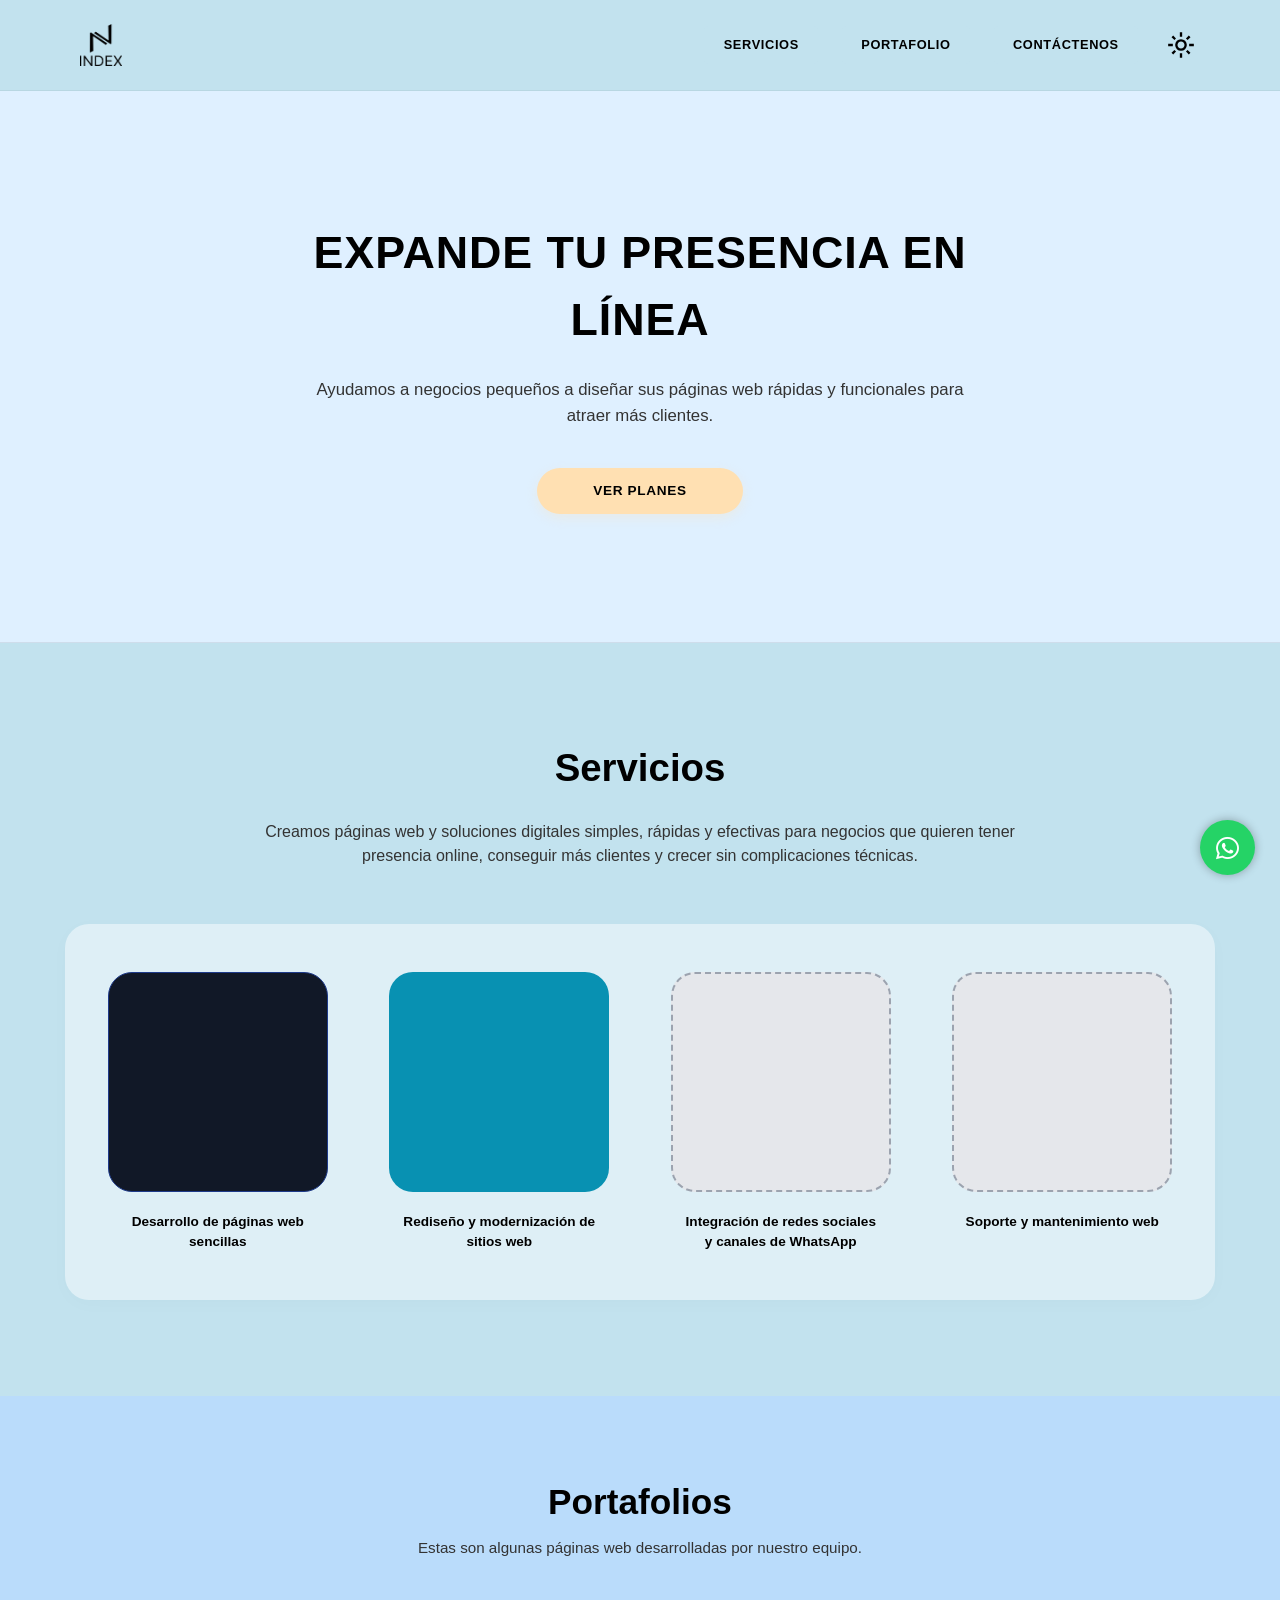
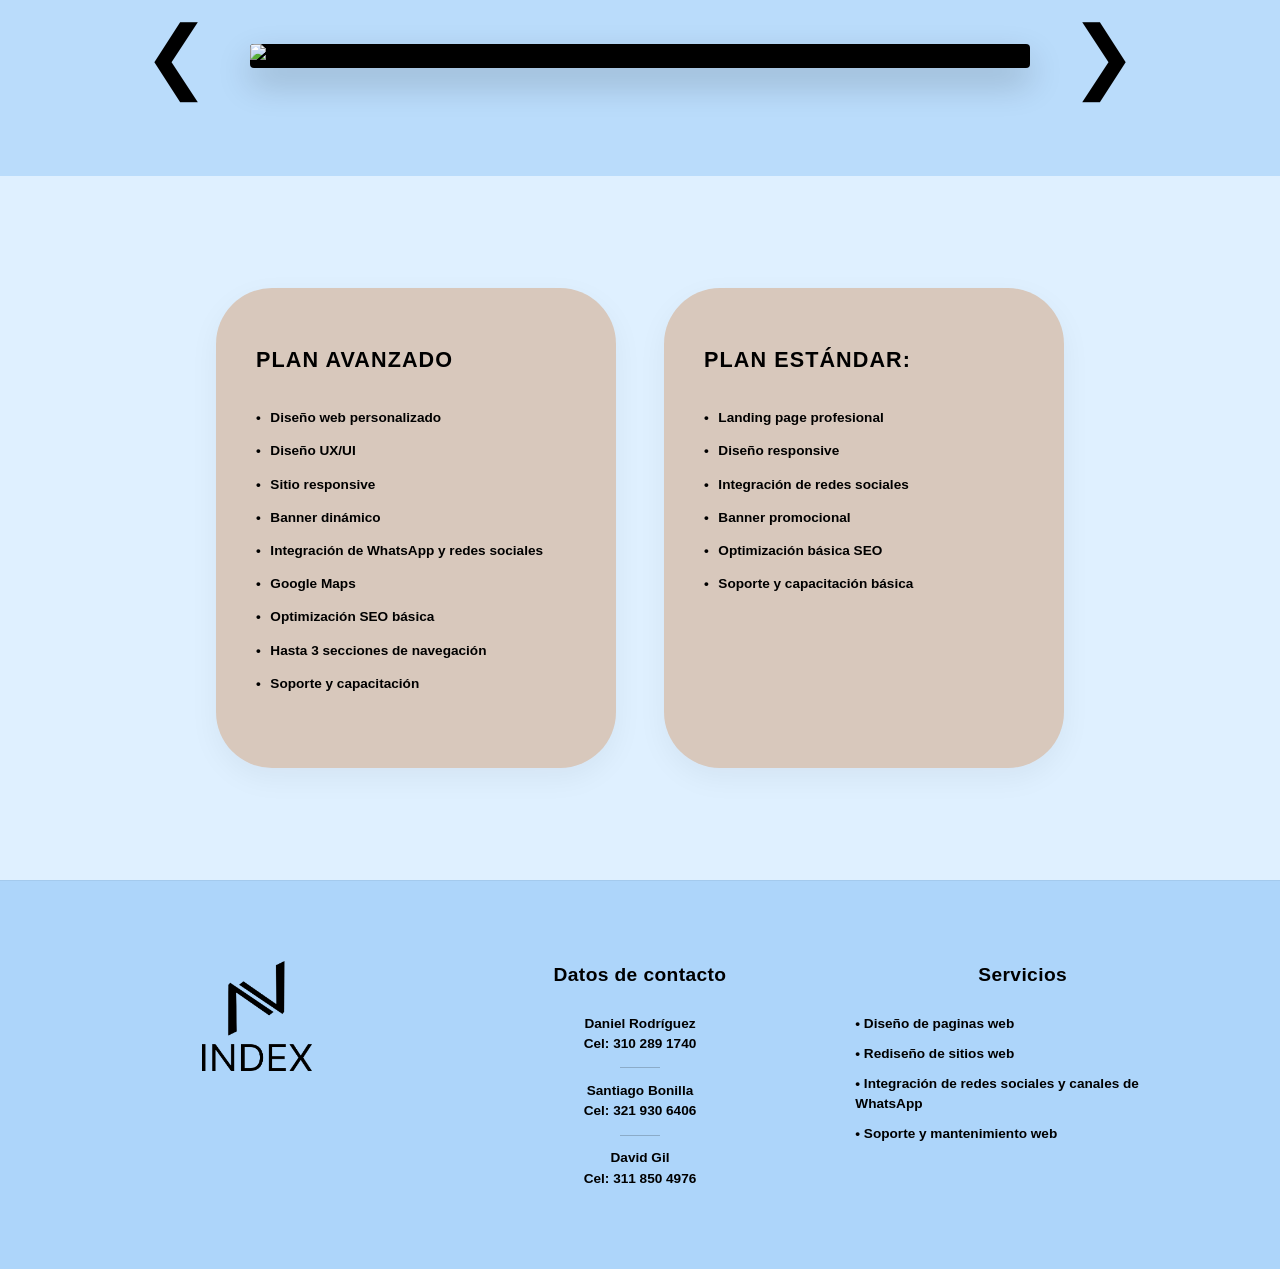
==== index.html @ 9e40325c "dark mode prueba" ====
<!DOCTYPE html>
<html lang="es">

<head>
    <meta charset="UTF-8">
    <meta name="viewport" content="width=device-width, initial-scale=1.0">
  <link rel="stylesheet" href="https://cdnjs.cloudflare.com/ajax/libs/font-awesome/6.0.0/css/all.min.css">
    <link rel="shortcut icon" href="assets/resources/icon.ico" type="image/x-icon">
    <link rel="stylesheet" href="assets/CSS/styleIndex.css">
    <title>INDEX - Diseños Web</title>
</head>

<body>
    <header class="site-header">
    <div class="logo-container">
        <a href="index.html" class="logo-index">
                <img src="assets/resources/logo.png" alt="INDEX LOGO">
        </a>
    </div>
<nav class="main-nav">
            <a href="#servicios">SERVICIOS</a>
            <a href="#portafolio">PORTAFOLIO</a>
            <a href="#contacto">CONTÁCTENOS</a>
            
            <button id="theme-toggle" class="btn-theme" aria-label="Cambiar modo de color">
                <img id="theme-icon" src="assets/resources/light_mode.svg" alt="Icono de modo de luz">
            </button>
        </nav>
</header>

<section class="hero">
        <div class="hero-content">
            <h1>EXPANDE TU PRESENCIA EN LÍNEA</h1>
            <p>Ayudamos a negocios pequeños a diseñar sus páginas web rápidas y funcionales para atraer más clientes.</p>
        </div>
        <a href="#planes" class="btn-contacto">VER PLANES</a>
    </section>

    <div class="divider-line"></div>

    <section id="servicios" class="servicios-section">
        <div class="servicios-intro">
            <h2>Servicios</h2>
            <p>Creamos páginas web y soluciones digitales simples, rápidas y efectivas para negocios que quieren tener presencia online, conseguir más clientes y crecer sin complicaciones técnicas.</p>
        </div>

        <div class="services-container">
            <div class="services-grid">
                <div class="service-card">
                    <div class="card-preview preview-1"></div>
                    <p>Desarrollo de páginas web sencillas</p>
                </div>
                <div class="service-card">
                    <div class="card-preview preview-2"></div>
                    <p>Rediseño y modernización de sitios web</p>
                </div>
                <div class="service-card">
                    <div class="card-preview preview-3"></div>
                    <p>Integración de redes sociales y canales de WhatsApp</p>
                </div>
                <div class="service-card">
                    <div class="card-preview preview-4"></div>
                    <p>Soporte y mantenimiento web</p>
                </div>
            </div>
        </div>
    </section>

<section id="portafolio" class="portafolio-section">
        <h2>Portafolios</h2>
        <p>Estas son algunas páginas web desarrolladas por nuestro equipo.</p>
        
        <div class="carousel-container">
            <button class="carousel-arrow arrow-left\" aria-label="Anterior">&#10094;</button>
            
            <div class="carousel-window">
                <div class="portfolio-item active">
                    <img src="assets/resources/iluska-mockup.png" alt="Proyecto Iluska">
                </div>
                </div>
            
            <button class="carousel-arrow arrow-right" aria-label="Siguiente    ">&#10095;</button>
        </div>
    </section>

    <section id="planes" class="planes-section">
        <div class="planes-container">
            
            <div class="plan-card plan-avanzado">
                <h3>PLAN AVANZADO</h3>
                <ul>
                    <li>Diseño web personalizado</li>
                    <li>Diseño UX/UI</li>
                    <li>Sitio responsive</li>
                    <li>Banner dinámico</li>
                    <li>Integración de WhatsApp y redes sociales</li>
                    <li>Google Maps</li>
                    <li>Optimización SEO básica</li>
                    <li>Hasta 3 secciones de navegación</li>
                    <li>Soporte y capacitación</li>
                </ul>
            </div>

            <div class="plan-card plan-estandar">
                <h3>PLAN ESTÁNDAR:</h3>
                <ul>
                    <li>Landing page profesional</li>
                    <li>Diseño responsive</li>
                    <li>Integración de redes sociales</li>
                    <li>Banner promocional</li>
                    <li>Optimización básica SEO</li>
                    <li>Soporte y capacitación básica</li>
                </ul>
            </div>

        </div>
    </section>

 <footer id="contacto" class="site-footer">
        <div class="footer-container">
            
            <div class="footer-logo-wrapper">
                <img src="assets/resources/logo.png" alt="INDEX LOGO LARGE">
            </div>

            <div class="footer-column text-center">
                <h4>Datos de contacto</h4>
                <div class="contact-block">
                    <p class="contact-name">Daniel Rodríguez</p>
                    <p>Cel: 310 289 1740</p>
                </div>
                <div class="contact-separator"></div>
                <div class="contact-block">
                    <p class="contact-name">Santiago Bonilla</p>
                    <p>Cel: 321 930 6406</p>
                </div>
                <div class="contact-separator"></div>
                <div class="contact-block">
                    <p class="contact-name">David Gil</p>
                    <p>Cel: 311 850 4976</p>
                </div>
            </div>

            <div class="footer-column">
                <h4>Servicios</h4>
                <ul class="footer-services-list">
                    <li>• Diseño de paginas web</li>
                    <li>• Rediseño de sitios web</li>
                    <li>• Integración de redes sociales y canales de WhatsApp</li>
                    <li>• Soporte y mantenimiento web</li>
                </ul>
            </div>

        </div>
    </footer>
  <a href="https://wa.me/+573219306406" target="_blank" class="boton-whatsapp"><i class="fab fa-whatsapp"></i></a>
    <script>
        document.querySelectorAll('.main-nav a[href^="#"]').forEach(anchor => {
            anchor.addEventListener('click', function (e) {
                e.preventDefault(); // Evita el salto brusco instantáneo

                const targetId = this.getAttribute('href');
                const targetElement = document.querySelector(targetId);

                if (targetElement) {
                    targetElement.scrollIntoView({
                        behavior: 'smooth',
                        block: 'start' // Alinea el inicio de la sección con la parte superior
                    });
                }
            });
        });
        const themeToggle = document.getElementById('theme-toggle');
        const themeIcon = document.getElementById('theme-icon');

        const ICON_LIGHT = 'assets/resources/light_mode.svg';
        const ICON_DARK  = 'assets/resources/dark_mode.svg';

        // Al cargar la página, restaura el tema guardado
        if (localStorage.getItem('theme') === 'dark') {
            document.body.classList.add('dark-mode');
            themeIcon.src = ICON_DARK;
        } else {
            themeIcon.src = ICON_LIGHT;
        }

        themeToggle.addEventListener('click', () => {
            document.body.classList.toggle('dark-mode');

            if (document.body.classList.contains('dark-mode')) {
                localStorage.setItem('theme', 'dark');
                themeIcon.src = ICON_DARK;
            } else {
                localStorage.setItem('theme', 'light');
                themeIcon.src = ICON_LIGHT;
            }
        });
    </script>
</body>
</html>
---- assets/CSS/styleIndex.css ----
/* --- CONFIGURACIÓN GENERAL --- */
* {
    box-sizing: border-box;
    margin: 0;
    padding: 0;
}

html {
    scroll-behavior: smooth;
    scroll-padding-top: 130px;
}

/* ==========================================================================
   VARIABLES DE COLOR (Modo Claro / Modo Oscuro)
   ========================================================================== */
:root {
    /* Header → teal/verde azulado */
    --bg-header:           #C2E2EE;
    /* Hero → azul muy pálido casi blanco */
    --bg-primary:          #dff0ff;
    /* Servicios → celeste medio */
    --bg-servicios:        #C2E2EE;
    /* Contenedor interno tarjetas servicios */
    --bg-services-inner:   rgba(255, 255, 255, 0.45);
    /* Portafolio → azul medio */
    --bg-portafolio:       #badcfb;
    /* Planes → azul muy pálido */
    --bg-planes:           #dff0ff;
    /* Tarjetas de planes → beige/crema */
    --bg-cards:            #D8C8BC;
    /* Footer → azul más saturado */
    --bg-footer:           #ADD5FA;

    --text-main:           #000000;
    --text-muted:          #333333;
    --btn-planes:          #ffe0b2;

}

body.dark-mode {
    --bg-header:           #778DB5;
    --bg-primary:          #01012d;
    --bg-servicios:        #778DB5;
    --bg-services-inner:   #ADD5FA;
    --bg-portafolio:       #2A3347;
    --bg-planes:           #01012d;
    --bg-cards:            #778DB5;
    --bg-footer:           #778DB5;

    --text-main:           #1A2235;
    --text-muted:          #e8e5e5;
    --btn-planes:          #415A77;
    --title: #676767;
}

/* ==========================================================================
   BASE
   ========================================================================== */
body {
    font-family: 'Trebuchet MS', Arial, sans-serif;
    color: var(--text-main);
    background-color: var(--bg-primary);
    line-height: 1.5;
    transition: background-color 0.3s ease, color 0.3s ease;
}

/* ==========================================================================
   HEADER
   ========================================================================== */
.site-header {
    display: flex;
    justify-content: space-between;
    align-items: center;
    padding: 1.5rem 4rem;
    background-color: var(--bg-header);
    border-bottom: 1px solid rgba(0, 0, 0, 0.05);
    position: sticky;
    top: 0;
    z-index: 1000;
    transition: background-color 0.3s ease;
}

@media (min-width: 768px) {
    .site-header {
        padding: 1.5rem 5rem;
    }
}

/* Logo */
.logo-container {
    display: flex;
    align-items: center;
}

.logo-index {
    display: flex;
    flex-direction: column;
    align-items: center;
    justify-content: center;
    text-decoration: none;
    transition: transform 0.2s ease;
}

.logo-index:hover {
    transform: scale(1.03);
}

.logo-index img {
    height: 42px;
    width: auto;
    display: block;
}

/* Navegación */
.main-nav {
    display: flex;
    gap: 1.5rem;
    align-items: center;
}

.main-nav a {
    font-size: 0.8rem;
    font-weight: 700;
    letter-spacing: 0.05em;
    text-decoration: none;
    color: var(--text-main);
    background-color: var(--bg-header);
    padding: 0.6rem 1.2rem;
    border-radius: 4px;
    transition: background-color 0.2s ease, color 0.3s ease, transform 0.2s ease;
}

.main-nav a:hover {
    filter: brightness(0.93);
    transform: translateY(-1px);
}

/* Botón de tema */
.btn-theme {
    background: none;
    border: none;
    cursor: pointer;
    padding: 5px;
    display: flex;
    align-items: center;
    justify-content: center;
    transition: transform 0.2s ease;
}

.btn-theme:hover {
    transform: scale(1.1);
}

.btn-theme img {
    width: 28px;
    height: 28px;
    display: block;
}

/* ==========================================================================
   HERO
   ========================================================================== */
.hero {
    display: flex;
    flex-direction: column;
    justify-content: center;
    align-items: center;
    text-align: center;
    padding: 8rem 2rem;
    background-color: var(--bg-primary);
    transition: background-color 0.3s ease;
}

.hero-content {
    max-width: 800px;
    margin-bottom: 2.5rem;
}

.hero h1 {
    font-size: 2.8rem;
    font-weight: 900;
    letter-spacing: 0.02em;
    margin-bottom: 1.5rem;
    color: var(--title);
}

.hero p {
    font-size: 1.05rem;
    color: var(--text-muted);
    max-width: 680px;
    margin: 0 auto;
}

/* Botón "VER PLANES" */
.btn-contacto {
    display: inline-block;
    background-color: var(--btn-planes);
    color: var(--text-main);
    font-weight: 700;
    font-size: 0.85rem;
    letter-spacing: 0.05em;
    padding: 0.8rem 3.5rem;
    border-radius: 9999px;
    text-decoration: none;
    box-shadow: 0 4px 12px rgba(255, 224, 178, 0.3);
    transition: transform 0.2s ease, background-color 0.2s ease, color 0.3s ease;
    animation: pulse 2s infinite alternate;
}

.btn-contacto:hover {
    background-color: #ffd090;
    transform: scale(1.04);
}

@keyframes pulse {
    0%   { box-shadow: 0 0 0 0    rgba(38, 35, 27, 0.4); }
    70%  { box-shadow: 0 0 0 10px rgba(200, 178, 115, 0); }
    100% { box-shadow: 0 0 0 0    rgba(200, 178, 115, 0); }
}

/* Línea divisora */
.divider-line {
    height: 1px;
    background-color: rgba(0, 0, 0, 0.08);
    width: 100%;
}

/* ==========================================================================
   SERVICIOS
   ========================================================================== */
.servicios-section {
    background-color: var(--bg-servicios);
    padding: 6rem 2rem;
    text-align: center;
    transition: background-color 0.3s ease;
}

.servicios-intro {
    max-width: 800px;
    margin: 0 auto 3.5rem auto;
}

.servicios-intro h2 {
    font-size: 2.4rem;
    font-weight: 900;
    color: var(--text-main);
    margin-bottom: 1.5rem;
}

.servicios-intro p {
    font-size: 1rem;
    font-weight: 500;
    color: var(--text-muted);
}

.services-container {
    background-color: var(--bg-services-inner);
    border-radius: 1.5rem;
    max-width: 1150px;
    margin: 0 auto;
    padding: 3rem 2rem;
    box-shadow: 0 4px 20px rgba(0, 0, 0, 0.02);
}

.services-grid {
    display: grid;
    grid-template-columns: 1fr;
    gap: 2.5rem;
}

@media (min-width: 768px) {
    .services-grid {
        grid-template-columns: repeat(2, 1fr);
    }
}

@media (min-width: 1024px) {
    .services-grid {
        grid-template-columns: repeat(4, 1fr);
    }
}

.service-card {
    display: flex;
    flex-direction: column;
    align-items: center;
}

.card-preview {
    width: 100%;
    max-width: 220px;
    aspect-ratio: 1 / 1;
    border-radius: 1.5rem;
    margin-bottom: 1.2rem;
    background-size: cover;
    background-position: center;
    background-repeat: no-repeat;
    display: flex;
    align-items: center;
    justify-content: center;
}

.preview-1 {
    background-color: #111827;
    border: 1px solid #1e3a8a;
}

.preview-2 {
    background-color: #0891b2;
}

.preview-3 {
    background-color: #e5e7eb;
    border: 2px dashed #9ca3af;
}

.preview-4 {
    background-color: #e5e7eb;
    border: 2px dashed #9ca3af;
}

.service-card p {
    font-size: 0.85rem;
    font-weight: bold;
    color: var(--text-main);
    max-width: 200px;
    text-align: center;
}

/* ==========================================================================
   PORTAFOLIO
   ========================================================================== */
.portafolio-section {
    background-color: var(--bg-portafolio);
    padding: 5rem 2rem;
    text-align: center;
    transition: background-color 0.3s ease;
}

@media (max-width: 768px) {
    .portafolio-section {
        padding: 4rem 1rem;
    }
}

.portafolio-section h2 {
    font-size: 2.2rem;
    font-weight: 900;
    color: var(--title);
    margin-bottom: 0.5rem;
}

.portafolio-section p {
    font-size: 0.95rem;
    font-weight: 500;
    color: var(--text-muted);
    margin-bottom: 3.5rem;
}

.carousel-container {
    max-width: 1050px;
    margin: 0 auto;
    display: flex;
    align-items: center;
    justify-content: center;
    gap: 2.5rem;
}

@media (max-width: 768px) {
    .carousel-container {
        gap: 1rem;
    }
}

.carousel-window {
    flex: 1;
    max-width: 780px;
    background-color: #000000;
    border-radius: 4px;
    overflow: hidden;
    box-shadow: 0 15px 35px rgba(0, 0, 0, 0.2);
    display: flex;
    align-items: center;
    justify-content: center;
}

.portfolio-item {
    width: 100%;
    display: none;
}

.portfolio-item.active {
    display: block;
}

.portfolio-item img {
    width: 100%;
    height: auto;
    display: block;
}

.carousel-arrow {
    background: none;
    border: none;
    color: var(--text-main);
    font-size: 5rem;
    font-family: sans-serif;
    cursor: pointer;
    user-select: none;
    transition: transform 0.2s ease, color 0.2s ease;
    line-height: 1;
}

@media (max-width: 768px) {
    .carousel-arrow {
        font-size: 3.5rem;
    }
}

.carousel-arrow:hover {
    filter: brightness(0.7);
    transform: scale(1.1);
}

.carousel-arrow:active {
    transform: scale(0.95);
}

/* ==========================================================================
   PLANES
   ========================================================================== */
.planes-section {
    padding: 7rem 2rem;
    background-color: var(--bg-planes);
    transition: background-color 0.3s ease;
}

.planes-container {
    max-width: 1050px;
    margin: 0 auto;
    display: flex;
    flex-direction: column;
    align-items: center;
    justify-content: center;
    gap: 4rem;
}

@media (min-width: 768px) {
    .planes-container {
        flex-direction: row;
        justify-content: center;
        align-items: stretch;
        gap: 3rem;
    }
}

.plan-card {
    background-color: var(--bg-cards);
    color: var(--text-main);
    border-radius: 3.5rem;
    padding: 3.5rem 2.5rem;
    width: 100%;
    max-width: 25rem;
    min-height: 480px;
    display: flex;
    flex-direction: column;
    box-shadow: 0 10px 30px rgba(0, 0, 0, 0.05);
    transition: background-color 0.3s ease, color 0.3s ease;
}

.plan-card h3 {
    font-size: 1.35rem;
    font-weight: 900;
    letter-spacing: 0.05em;
    margin-bottom: 2rem;
}

.plan-card ul {
    list-style: none;
    display: flex;
    flex-direction: column;
    gap: 0.8rem;
}

.plan-card li {
    font-size: 0.85rem;
    font-weight: bold;
    color: var(--text-main);
    display: flex;
    align-items: flex-start;
}

.plan-card li::before {
    content: "•";
    margin-right: 0.6rem;
    font-weight: bold;
}

/* ==========================================================================
   FOOTER / CONTACTO
   ========================================================================== */
.site-footer {
    background-color: var(--bg-footer);
    color: var(--text-main);
    padding: 5rem 2rem;
    border-top: 1px solid rgba(0, 0, 0, 0.05);
    transition: background-color 0.3s ease, color 0.3s ease;
}

.footer-container {
    max-width: 1100px;
    margin: 0 auto;
    display: grid;
    grid-template-columns: 1fr;
    gap: 3rem;
}

@media (min-width: 768px) {
    .footer-container {
        grid-template-columns: repeat(3, 1fr);
        align-items: start;
    }

    .footer-logo-wrapper {
        justify-content: flex-start;
    }

    .footer-column {
        text-align: left;
    }

    .contact-separator {
        margin: 0.8rem 0;
    }

    .footer-services-list {
        display: block;
    }
}

.footer-logo-wrapper {
    display: flex;
    justify-content: center;
    align-items: center;
}

.footer-logo-wrapper img {
    height: 110px;
    width: auto;
    display: block;
}

.footer-column {
    text-align: center;
}

.footer-column h4 {
    font-size: 1.2rem;
    font-weight: 900;
    margin-bottom: 1.5rem;
    letter-spacing: 0.02em;
}

.contact-block {
    font-size: 0.85rem;
    font-weight: bold;
    color: var(--text-main);
}

.contact-name {
    font-weight: 900;
}

.contact-separator {
    width: 2.5rem;
    height: 1px;
    background-color: rgba(0, 0, 0, 0.2);
    margin: 0.8rem auto;
}

.footer-services-list {
    list-style: none;
    font-size: 0.85rem;
    font-weight: bold;
    display: inline-block;
    text-align: left;
}

.footer-services-list li {
    margin-bottom: 0.6rem;
}

/* ==========================================================================
   BOTÓN FLOTANTE WHATSAPP
   ========================================================================== */
.boton-whatsapp {
    position: fixed;
    bottom: 25px;
    right: 25px;
    background: #25D366;
    color: white;
    border-radius: 50%;
    width: 55px;
    height: 55px;
    display: flex;
    justify-content: center;
    align-items: center;
    font-size: 26px;
    box-shadow: 0 0 10px rgba(0, 0, 0, 0.3);
    cursor: pointer;
    transition: transform 0.3s ease, background-color 0.3s ease;
    z-index: 1000;
    text-decoration: none;
}

.boton-whatsapp:hover {
    transform: scale(1.1);
    background: #1ebe5d;
    color: #ffffff;
}
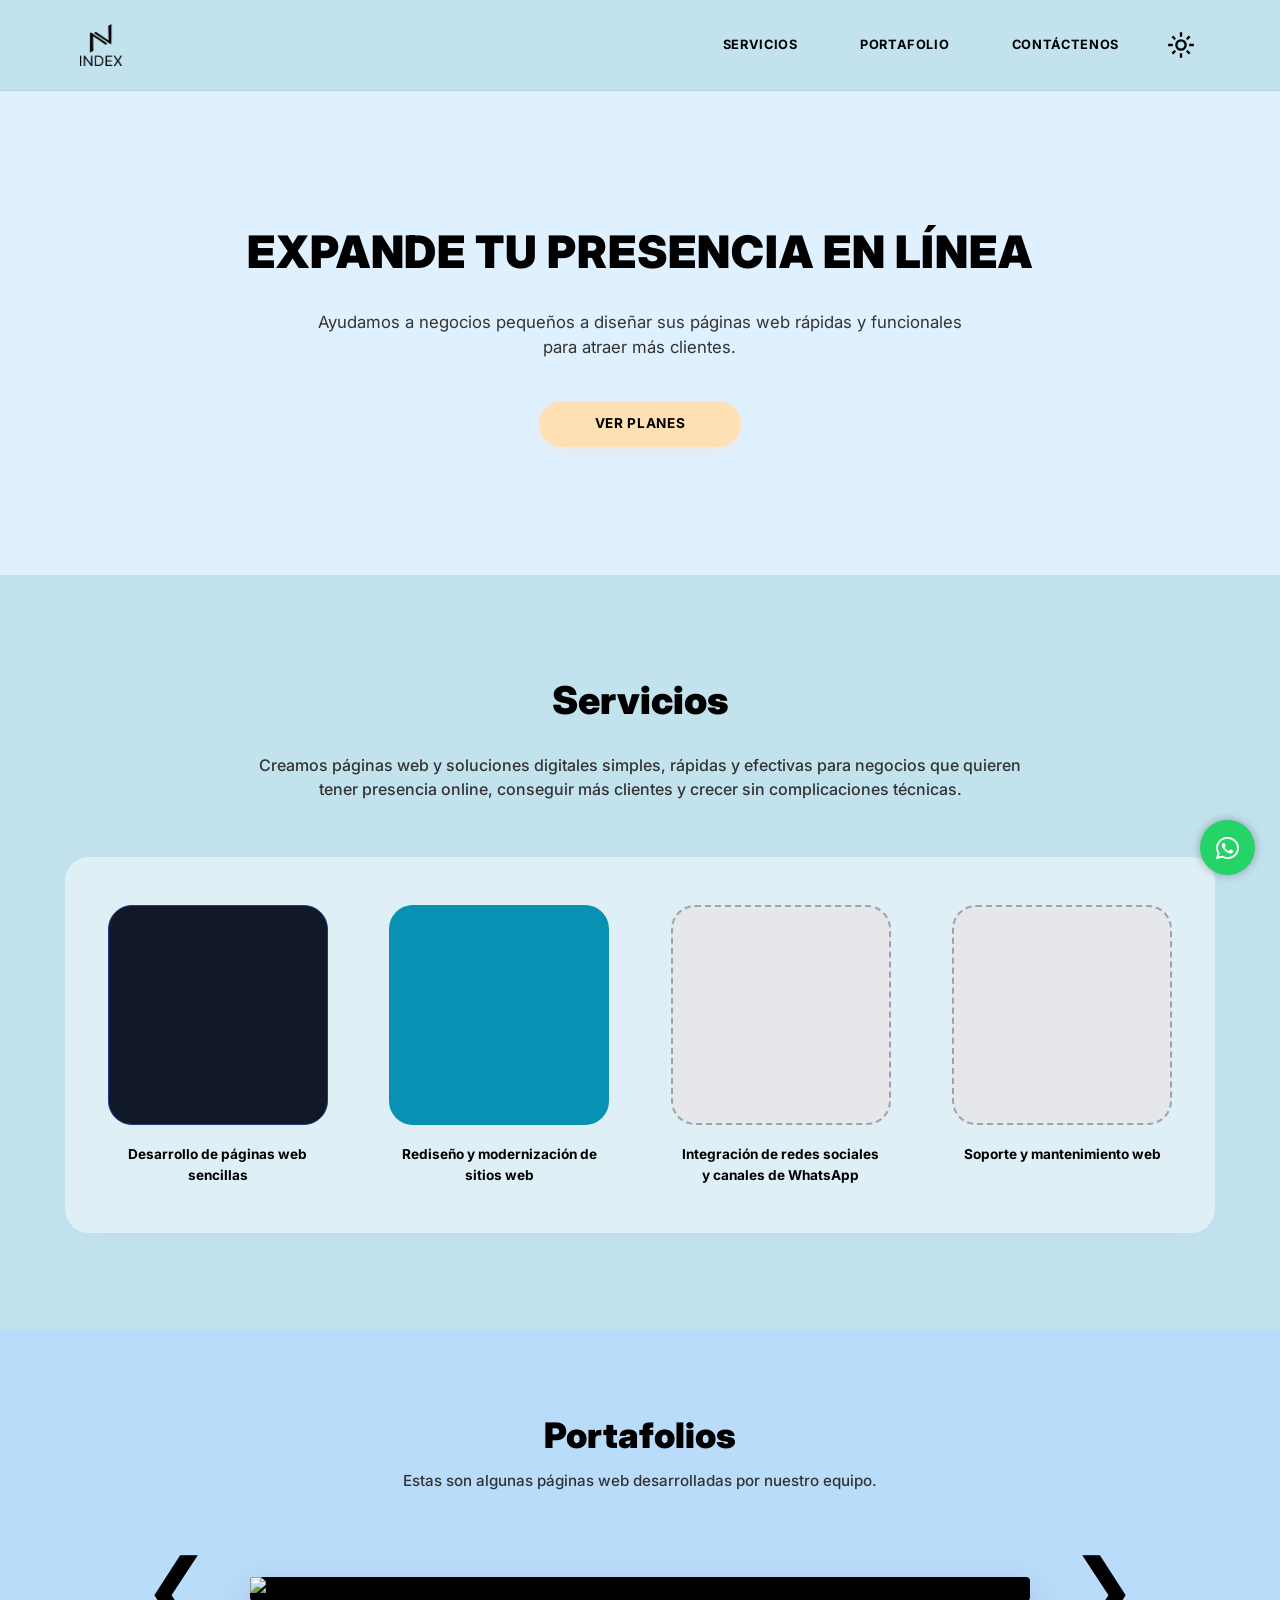
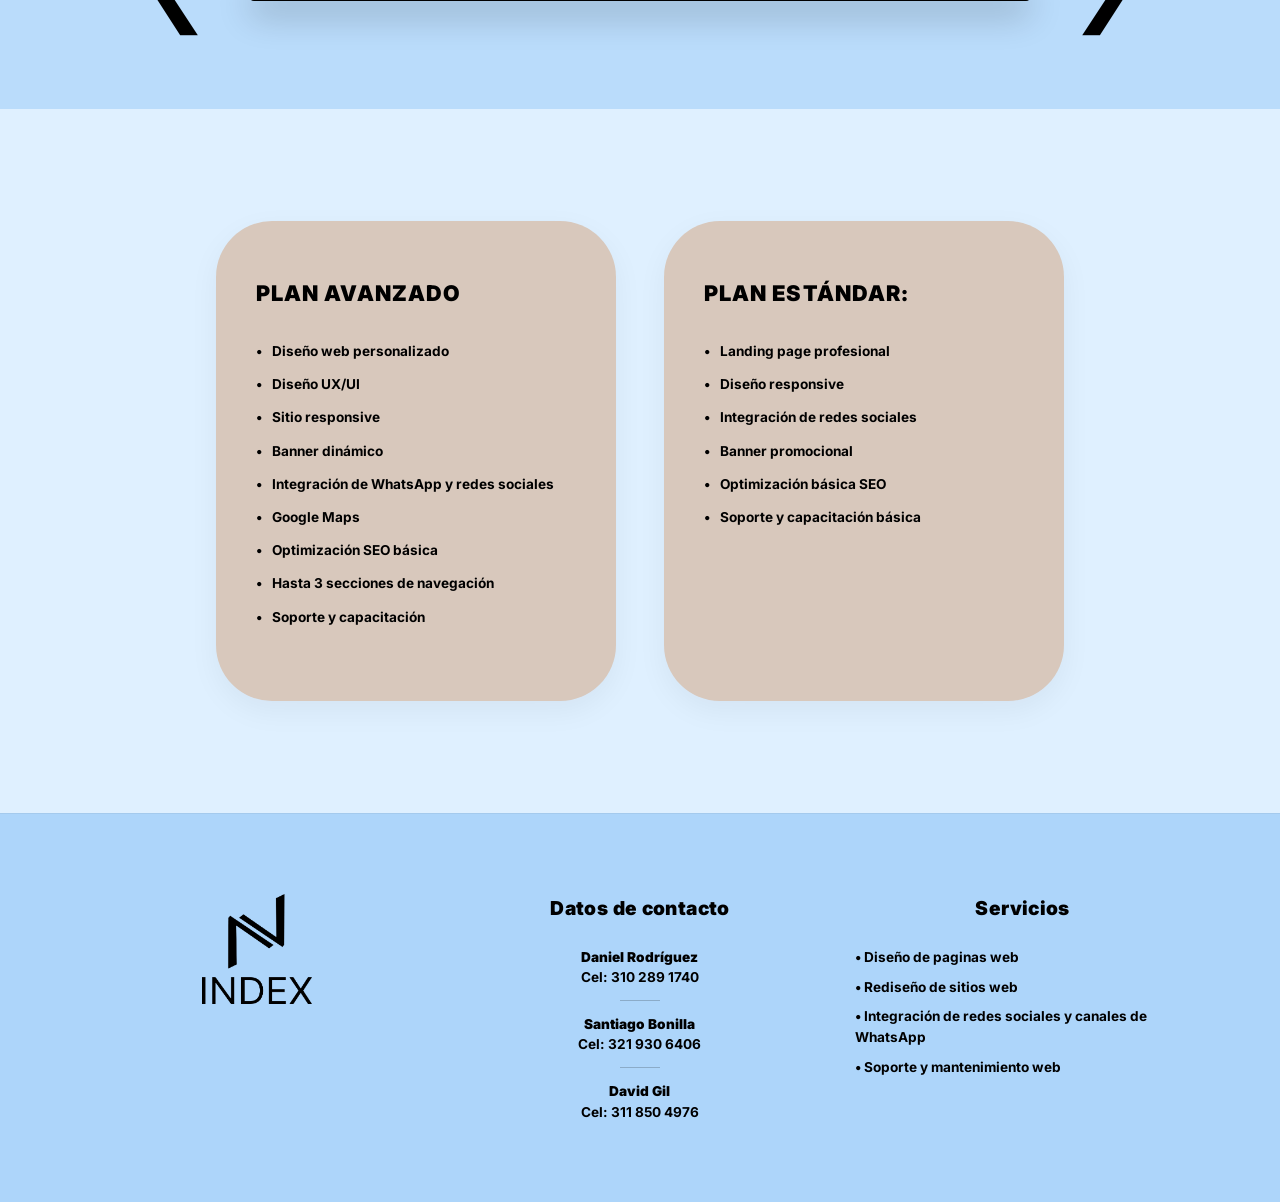
==== commit dfa083c5: "nueva fuente" ====
--- a/index.html
+++ b/index.html
@@ -4,7 +4,10 @@
 <head>
     <meta charset="UTF-8">
     <meta name="viewport" content="width=device-width, initial-scale=1.0">
-  <link rel="stylesheet" href="https://cdnjs.cloudflare.com/ajax/libs/font-awesome/6.0.0/css/all.min.css">
+    <link rel="preconnect" href="https://fonts.googleapis.com">
+    <link rel="preconnect" href="https://fonts.gstatic.com" crossorigin>
+    <link href="https://fonts.googleapis.com/css2?family=Inter:wght@400;500;700&display=swap" rel="stylesheet">
+    <link rel="stylesheet" href="https://cdnjs.cloudflare.com/ajax/libs/font-awesome/6.0.0/css/all.min.css">
     <link rel="shortcut icon" href="assets/resources/icon.ico" type="image/x-icon">
     <link rel="stylesheet" href="assets/CSS/styleIndex.css">
     <title>INDEX - Diseños Web</title>
@@ -12,26 +15,33 @@
 
 <body>
     <header class="site-header">
-    <div class="logo-container">
-        <a href="index.html" class="logo-index">
+        <div class="logo-container">
+            <a href="index.html" class="logo-index">
                 <img src="assets/resources/logo.png" alt="INDEX LOGO">
-        </a>
-    </div>
-<nav class="main-nav">
+            </a>
+        </div>
+        <button class="hamburger" id="hamburger" aria-label="Abrir menú" aria-expanded="false">
+            <span></span>
+            <span></span>
+            <span></span>
+        </button>
+
+        <nav class="main-nav" id="main-nav">
             <a href="#servicios">SERVICIOS</a>
             <a href="#portafolio">PORTAFOLIO</a>
             <a href="#contacto">CONTÁCTENOS</a>
-            
+
             <button id="theme-toggle" class="btn-theme" aria-label="Cambiar modo de color">
                 <img id="theme-icon" src="assets/resources/light_mode.svg" alt="Icono de modo de luz">
             </button>
         </nav>
-</header>
-
-<section class="hero">
+    </header>
+
+    <section class="hero">
         <div class="hero-content">
             <h1>EXPANDE TU PRESENCIA EN LÍNEA</h1>
-            <p>Ayudamos a negocios pequeños a diseñar sus páginas web rápidas y funcionales para atraer más clientes.</p>
+            <p>Ayudamos a negocios pequeños a diseñar sus páginas web rápidas y funcionales para atraer más clientes.
+            </p>
         </div>
         <a href="#planes" class="btn-contacto">VER PLANES</a>
     </section>
@@ -41,7 +51,8 @@
     <section id="servicios" class="servicios-section">
         <div class="servicios-intro">
             <h2>Servicios</h2>
-            <p>Creamos páginas web y soluciones digitales simples, rápidas y efectivas para negocios que quieren tener presencia online, conseguir más clientes y crecer sin complicaciones técnicas.</p>
+            <p>Creamos páginas web y soluciones digitales simples, rápidas y efectivas para negocios que quieren tener
+                presencia online, conseguir más clientes y crecer sin complicaciones técnicas.</p>
         </div>
 
         <div class="services-container">
@@ -66,26 +77,26 @@
         </div>
     </section>
 
-<section id="portafolio" class="portafolio-section">
+    <section id="portafolio" class="portafolio-section">
         <h2>Portafolios</h2>
         <p>Estas son algunas páginas web desarrolladas por nuestro equipo.</p>
-        
+
         <div class="carousel-container">
             <button class="carousel-arrow arrow-left\" aria-label="Anterior">&#10094;</button>
-            
+
             <div class="carousel-window">
                 <div class="portfolio-item active">
                     <img src="assets/resources/iluska-mockup.png" alt="Proyecto Iluska">
                 </div>
-                </div>
-            
+            </div>
+
             <button class="carousel-arrow arrow-right" aria-label="Siguiente    ">&#10095;</button>
         </div>
     </section>
 
     <section id="planes" class="planes-section">
         <div class="planes-container">
-            
+
             <div class="plan-card plan-avanzado">
                 <h3>PLAN AVANZADO</h3>
                 <ul>
@@ -116,9 +127,9 @@
         </div>
     </section>
 
- <footer id="contacto" class="site-footer">
+    <footer id="contacto" class="site-footer">
         <div class="footer-container">
-            
+
             <div class="footer-logo-wrapper">
                 <img src="assets/resources/logo.png" alt="INDEX LOGO LARGE">
             </div>
@@ -153,8 +164,27 @@
 
         </div>
     </footer>
-  <a href="https://wa.me/+573219306406" target="_blank" class="boton-whatsapp"><i class="fab fa-whatsapp"></i></a>
+    <a href="https://wa.me/+573219306406" target="_blank" class="boton-whatsapp"><i class="fab fa-whatsapp"></i></a>
     <script>
+        // Menú hamburguesa
+        const hamburger = document.getElementById('hamburger');
+        const mainNav = document.getElementById('main-nav');
+
+        hamburger.addEventListener('click', () => {
+            const isOpen = mainNav.classList.toggle('nav-open');
+            hamburger.classList.toggle('is-active', isOpen);
+            hamburger.setAttribute('aria-expanded', isOpen);
+        });
+
+        // Cierra el menú al hacer clic en un enlace
+        mainNav.querySelectorAll('a').forEach(link => {
+            link.addEventListener('click', () => {
+                mainNav.classList.remove('nav-open');
+                hamburger.classList.remove('is-active');
+                hamburger.setAttribute('aria-expanded', false);
+            });
+        });
+
         document.querySelectorAll('.main-nav a[href^="#"]').forEach(anchor => {
             anchor.addEventListener('click', function (e) {
                 e.preventDefault(); // Evita el salto brusco instantáneo
@@ -174,7 +204,7 @@
         const themeIcon = document.getElementById('theme-icon');
 
         const ICON_LIGHT = 'assets/resources/light_mode.svg';
-        const ICON_DARK  = 'assets/resources/dark_mode.svg';
+        const ICON_DARK = 'assets/resources/dark_mode.svg';
 
         // Al cargar la página, restaura el tema guardado
         if (localStorage.getItem('theme') === 'dark') {
@@ -197,4 +227,5 @@
         });
     </script>
 </body>
+
 </html>
--- a/assets/CSS/styleIndex.css
+++ b/assets/CSS/styleIndex.css
@@ -57,7 +57,7 @@
    BASE
    ========================================================================== */
 body {
-    font-family: 'Trebuchet MS', Arial, sans-serif;
+font-family: 'Inter', sans-serif;
     color: var(--text-main);
     background-color: var(--bg-primary);
     line-height: 1.5;
@@ -618,3 +618,113 @@
     background: #1ebe5d;
     color: #ffffff;
 }
+
+/* ==========================================================================
+   MENÚ HAMBURGUESA (móvil)
+   ========================================================================== */
+
+/* Ocultar hamburguesa en escritorio */
+.hamburger {
+    display: none;
+    flex-direction: column;
+    justify-content: center;
+    align-items: center;
+    gap: 5px;
+    background: none;
+    border: none;
+    cursor: pointer;
+    padding: 6px;
+    z-index: 1100;
+    transition: transform 0.2s ease;
+}
+
+.hamburger span {
+    display: block;
+    width: 26px;
+    height: 2.5px;
+    background-color: var(--text-main);
+    border-radius: 2px;
+    transition: transform 0.3s ease, opacity 0.3s ease, background-color 0.3s ease;
+    transform-origin: center;
+}
+
+/* Animación X al abrirse */
+.hamburger.is-active span:nth-child(1) {
+    transform: translateY(7.5px) rotate(45deg);
+}
+.hamburger.is-active span:nth-child(2) {
+    opacity: 0;
+    transform: scaleX(0);
+}
+.hamburger.is-active span:nth-child(3) {
+    transform: translateY(-7.5px) rotate(-45deg);
+}
+
+/* ---- Responsive: activar en móvil ---- */
+@media (max-width: 767px) {
+
+    .hamburger {
+        display: flex;
+    }
+
+    /* Nav oculto por defecto en móvil */
+    .main-nav {
+        display: flex;
+        flex-direction: column;
+        align-items: flex-start;
+        gap: 0;
+        position: fixed;
+        top: 0;
+        right: 0;
+        width: 75vw;
+        max-width: 300px;
+        height: 100vh;
+        background-color: var(--bg-header);
+        padding: 5.5rem 2rem 2rem 2rem;
+        box-shadow: -4px 0 20px rgba(0, 0, 0, 0.12);
+        transform: translateX(110%);
+        transition: transform 0.35s cubic-bezier(0.4, 0, 0.2, 1),
+                    background-color 0.3s ease;
+        z-index: 1050;
+        overflow-y: auto;
+    }
+
+    /* Panel visible */
+    .main-nav.nav-open {
+        transform: translateX(0);
+    }
+
+    /* Links dentro del panel */
+    .main-nav a {
+        width: 100%;
+        padding: 0.85rem 0.5rem;
+        border-radius: 6px;
+        font-size: 0.9rem;
+        background-color: transparent;
+        border-bottom: 1px solid rgba(0, 0, 0, 0.07);
+    }
+
+    .main-nav a:last-of-type {
+        border-bottom: none;
+    }
+
+    /* Botón de tema al fondo del panel */
+    .btn-theme {
+        margin-top: auto;
+        padding-top: 1.5rem;
+    }
+
+    /* Overlay oscuro detrás del panel */
+    .main-nav.nav-open::before {
+        content: '';
+        position: fixed;
+        inset: 0;
+        background: rgba(0, 0, 0, 0.35);
+        z-index: -1;
+    }
+
+    /* Header más compacto en móvil */
+    .site-header {
+        padding: 1rem 1.5rem;
+    }
+}
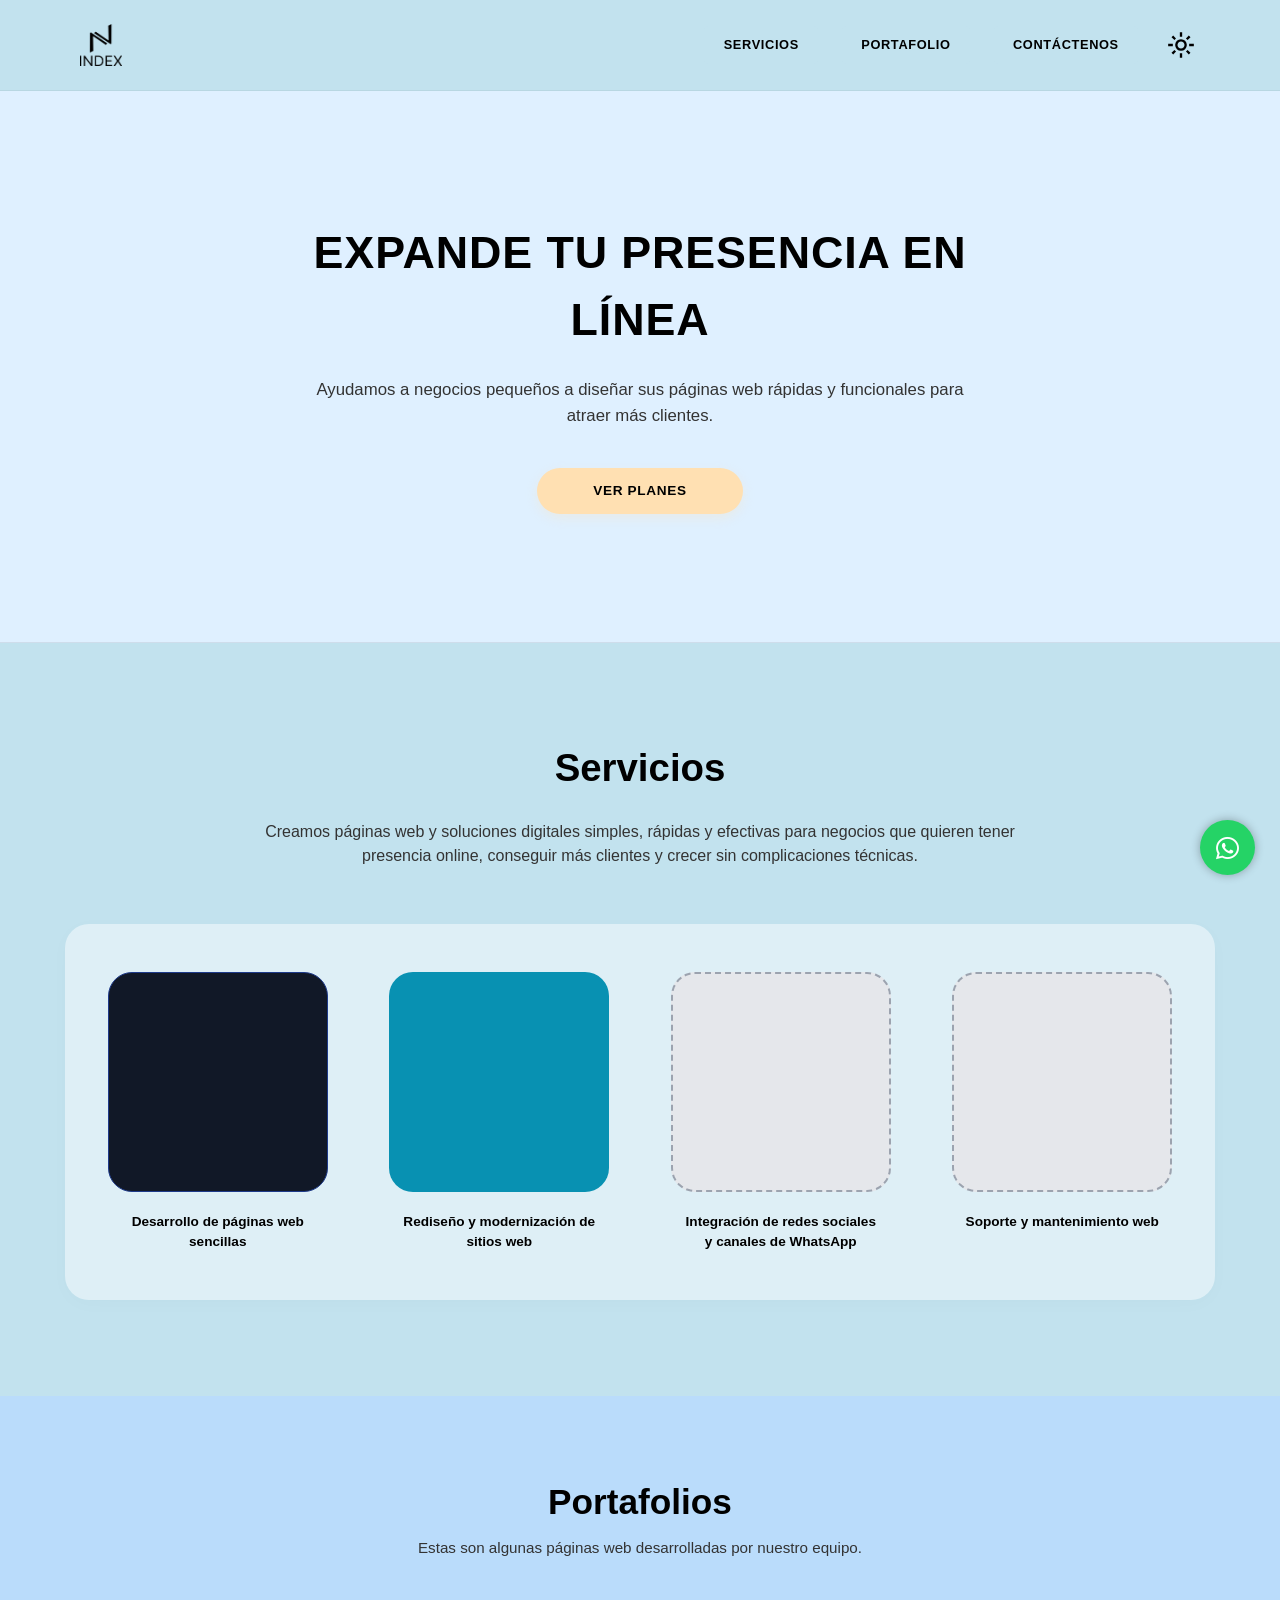
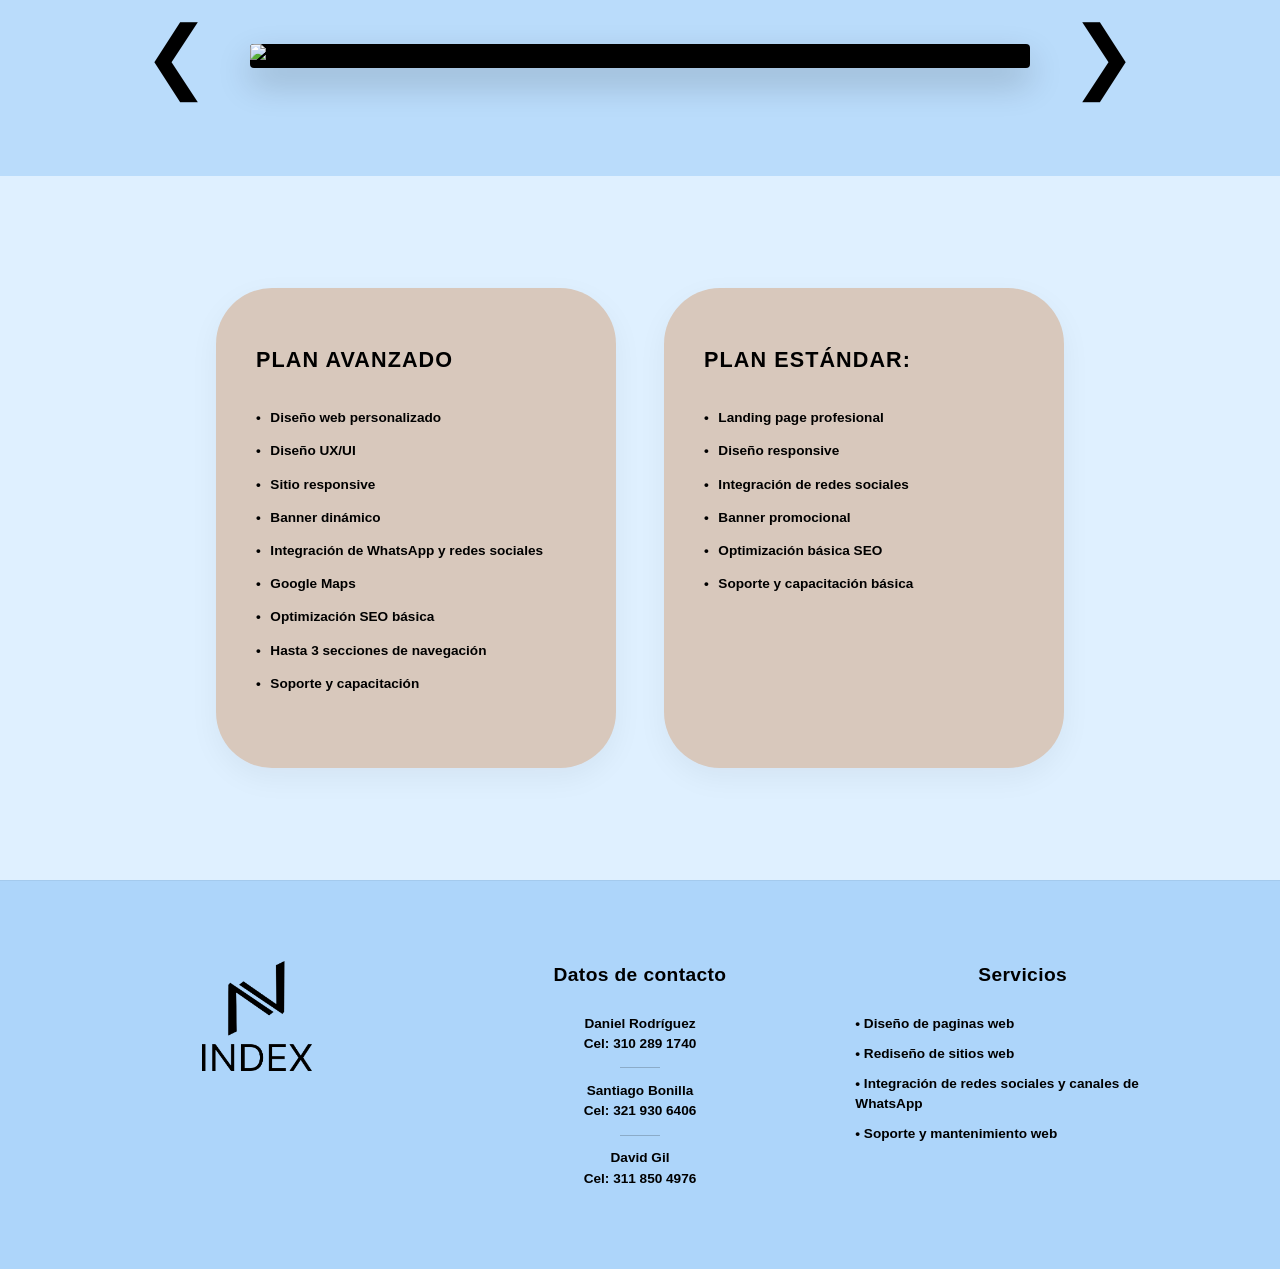
==== commit a5be8f8f: "wft" ====
--- a/index.html
+++ b/index.html
@@ -4,10 +4,7 @@
 <head>
     <meta charset="UTF-8">
     <meta name="viewport" content="width=device-width, initial-scale=1.0">
-    <link rel="preconnect" href="https://fonts.googleapis.com">
-    <link rel="preconnect" href="https://fonts.gstatic.com" crossorigin>
-    <link href="https://fonts.googleapis.com/css2?family=Inter:wght@400;500;700&display=swap" rel="stylesheet">
-    <link rel="stylesheet" href="https://cdnjs.cloudflare.com/ajax/libs/font-awesome/6.0.0/css/all.min.css">
+  <link rel="stylesheet" href="https://cdnjs.cloudflare.com/ajax/libs/font-awesome/6.0.0/css/all.min.css">
     <link rel="shortcut icon" href="assets/resources/icon.ico" type="image/x-icon">
     <link rel="stylesheet" href="assets/CSS/styleIndex.css">
     <title>INDEX - Diseños Web</title>
@@ -15,33 +12,37 @@
 
 <body>
     <header class="site-header">
-        <div class="logo-container">
-            <a href="index.html" class="logo-index">
+    <div class="logo-container">
+        <a href="index.html" class="logo-index">
                 <img src="assets/resources/logo.png" alt="INDEX LOGO">
-            </a>
-        </div>
-        <button class="hamburger" id="hamburger" aria-label="Abrir menú" aria-expanded="false">
-            <span></span>
-            <span></span>
-            <span></span>
-        </button>
-
-        <nav class="main-nav" id="main-nav">
+        </a>
+    </div>
+<div class="header-actions">
+    <button id="theme-toggle" class="btn-theme" aria-label="Cambiar modo de color">
+        <img id="theme-icon" src="assets/resources/light_mode.svg" alt="Icono de modo de luz">
+    </button>
+
+    <button class="hamburger" id="hamburger" aria-label="Abrir menú" aria-expanded="false">
+        <span></span>
+        <span></span>
+        <span></span>
+    </button>
+</div>
+
+<nav class="main-nav" id="main-nav">
             <a href="#servicios">SERVICIOS</a>
             <a href="#portafolio">PORTAFOLIO</a>
             <a href="#contacto">CONTÁCTENOS</a>
-
-            <button id="theme-toggle" class="btn-theme" aria-label="Cambiar modo de color">
-                <img id="theme-icon" src="assets/resources/light_mode.svg" alt="Icono de modo de luz">
+            <button id="theme-toggle-desktop" class="btn-theme btn-theme-desktop" aria-label="Cambiar modo de color">
+                <img id="theme-icon-desktop" src="assets/resources/light_mode.svg" alt="Icono de modo de luz">
             </button>
         </nav>
-    </header>
-
-    <section class="hero">
+</header>
+
+<section class="hero">
         <div class="hero-content">
             <h1>EXPANDE TU PRESENCIA EN LÍNEA</h1>
-            <p>Ayudamos a negocios pequeños a diseñar sus páginas web rápidas y funcionales para atraer más clientes.
-            </p>
+            <p>Ayudamos a negocios pequeños a diseñar sus páginas web rápidas y funcionales para atraer más clientes.</p>
         </div>
         <a href="#planes" class="btn-contacto">VER PLANES</a>
     </section>
@@ -51,8 +52,7 @@
     <section id="servicios" class="servicios-section">
         <div class="servicios-intro">
             <h2>Servicios</h2>
-            <p>Creamos páginas web y soluciones digitales simples, rápidas y efectivas para negocios que quieren tener
-                presencia online, conseguir más clientes y crecer sin complicaciones técnicas.</p>
+            <p>Creamos páginas web y soluciones digitales simples, rápidas y efectivas para negocios que quieren tener presencia online, conseguir más clientes y crecer sin complicaciones técnicas.</p>
         </div>
 
         <div class="services-container">
@@ -77,26 +77,26 @@
         </div>
     </section>
 
-    <section id="portafolio" class="portafolio-section">
+<section id="portafolio" class="portafolio-section">
         <h2>Portafolios</h2>
         <p>Estas son algunas páginas web desarrolladas por nuestro equipo.</p>
-
+        
         <div class="carousel-container">
             <button class="carousel-arrow arrow-left\" aria-label="Anterior">&#10094;</button>
-
+            
             <div class="carousel-window">
                 <div class="portfolio-item active">
                     <img src="assets/resources/iluska-mockup.png" alt="Proyecto Iluska">
                 </div>
-            </div>
-
+                </div>
+            
             <button class="carousel-arrow arrow-right" aria-label="Siguiente    ">&#10095;</button>
         </div>
     </section>
 
     <section id="planes" class="planes-section">
         <div class="planes-container">
-
+            
             <div class="plan-card plan-avanzado">
                 <h3>PLAN AVANZADO</h3>
                 <ul>
@@ -127,9 +127,9 @@
         </div>
     </section>
 
-    <footer id="contacto" class="site-footer">
+ <footer id="contacto" class="site-footer">
         <div class="footer-container">
-
+            
             <div class="footer-logo-wrapper">
                 <img src="assets/resources/logo.png" alt="INDEX LOGO LARGE">
             </div>
@@ -164,11 +164,11 @@
 
         </div>
     </footer>
-    <a href="https://wa.me/+573219306406" target="_blank" class="boton-whatsapp"><i class="fab fa-whatsapp"></i></a>
+  <a href="https://wa.me/+573219306406" target="_blank" class="boton-whatsapp"><i class="fab fa-whatsapp"></i></a>
     <script>
         // Menú hamburguesa
         const hamburger = document.getElementById('hamburger');
-        const mainNav = document.getElementById('main-nav');
+        const mainNav   = document.getElementById('main-nav');
 
         hamburger.addEventListener('click', () => {
             const isOpen = mainNav.classList.toggle('nav-open');
@@ -200,32 +200,32 @@
                 }
             });
         });
-        const themeToggle = document.getElementById('theme-toggle');
-        const themeIcon = document.getElementById('theme-icon');
+        const themeToggle        = document.getElementById('theme-toggle');
+        const themeIcon          = document.getElementById('theme-icon');
+        const themeToggleDesktop = document.getElementById('theme-toggle-desktop');
+        const themeIconDesktop   = document.getElementById('theme-icon-desktop');
 
         const ICON_LIGHT = 'assets/resources/light_mode.svg';
-        const ICON_DARK = 'assets/resources/dark_mode.svg';
+        const ICON_DARK  = 'assets/resources/dark_mode.svg';
+
+        function applyTheme(dark) {
+            document.body.classList.toggle('dark-mode', dark);
+            const icon = dark ? ICON_DARK : ICON_LIGHT;
+            themeIcon.src        = icon;
+            themeIconDesktop.src = icon;
+        }
 
         // Al cargar la página, restaura el tema guardado
-        if (localStorage.getItem('theme') === 'dark') {
-            document.body.classList.add('dark-mode');
-            themeIcon.src = ICON_DARK;
-        } else {
-            themeIcon.src = ICON_LIGHT;
+        applyTheme(localStorage.getItem('theme') === 'dark');
+
+        function toggleTheme() {
+            const dark = !document.body.classList.contains('dark-mode');
+            localStorage.setItem('theme', dark ? 'dark' : 'light');
+            applyTheme(dark);
         }
 
-        themeToggle.addEventListener('click', () => {
-            document.body.classList.toggle('dark-mode');
-
-            if (document.body.classList.contains('dark-mode')) {
-                localStorage.setItem('theme', 'dark');
-                themeIcon.src = ICON_DARK;
-            } else {
-                localStorage.setItem('theme', 'light');
-                themeIcon.src = ICON_LIGHT;
-            }
-        });
+        themeToggle.addEventListener('click', toggleTheme);
+        themeToggleDesktop.addEventListener('click', toggleTheme);
     </script>
 </body>
-
 </html>
--- a/assets/CSS/styleIndex.css
+++ b/assets/CSS/styleIndex.css
@@ -57,7 +57,7 @@
    BASE
    ========================================================================== */
 body {
-font-family: 'Inter', sans-serif;
+    font-family: 'Trebuchet MS', Arial, sans-serif;
     color: var(--text-main);
     background-color: var(--bg-primary);
     line-height: 1.5;
@@ -710,8 +710,8 @@
 
     /* Botón de tema al fondo del panel */
     .btn-theme {
-        margin-top: auto;
-        padding-top: 1.5rem;
+        margin-top: 0;
+        padding-top: 0;
     }
 
     /* Overlay oscuro detrás del panel */
@@ -728,3 +728,34 @@
         padding: 1rem 1.5rem;
     }
 }
+
+/* Agrupa tema + hamburguesa a la derecha del header */
+.header-actions {
+    display: flex;
+    align-items: center;
+    gap: 0.5rem;
+}
+
+/* --- Visibilidad de los dos botones de tema --- */
+
+/* Escritorio: botón del nav visible, header-actions oculto */
+.header-actions {
+    display: none;
+}
+
+.btn-theme-desktop {
+    display: flex;
+}
+
+/* Móvil: header-actions visible, botón del nav oculto */
+@media (max-width: 767px) {
+    .header-actions {
+        display: flex;
+        align-items: center;
+        gap: 0.5rem;
+    }
+
+    .btn-theme-desktop {
+        display: none;
+    }
+}
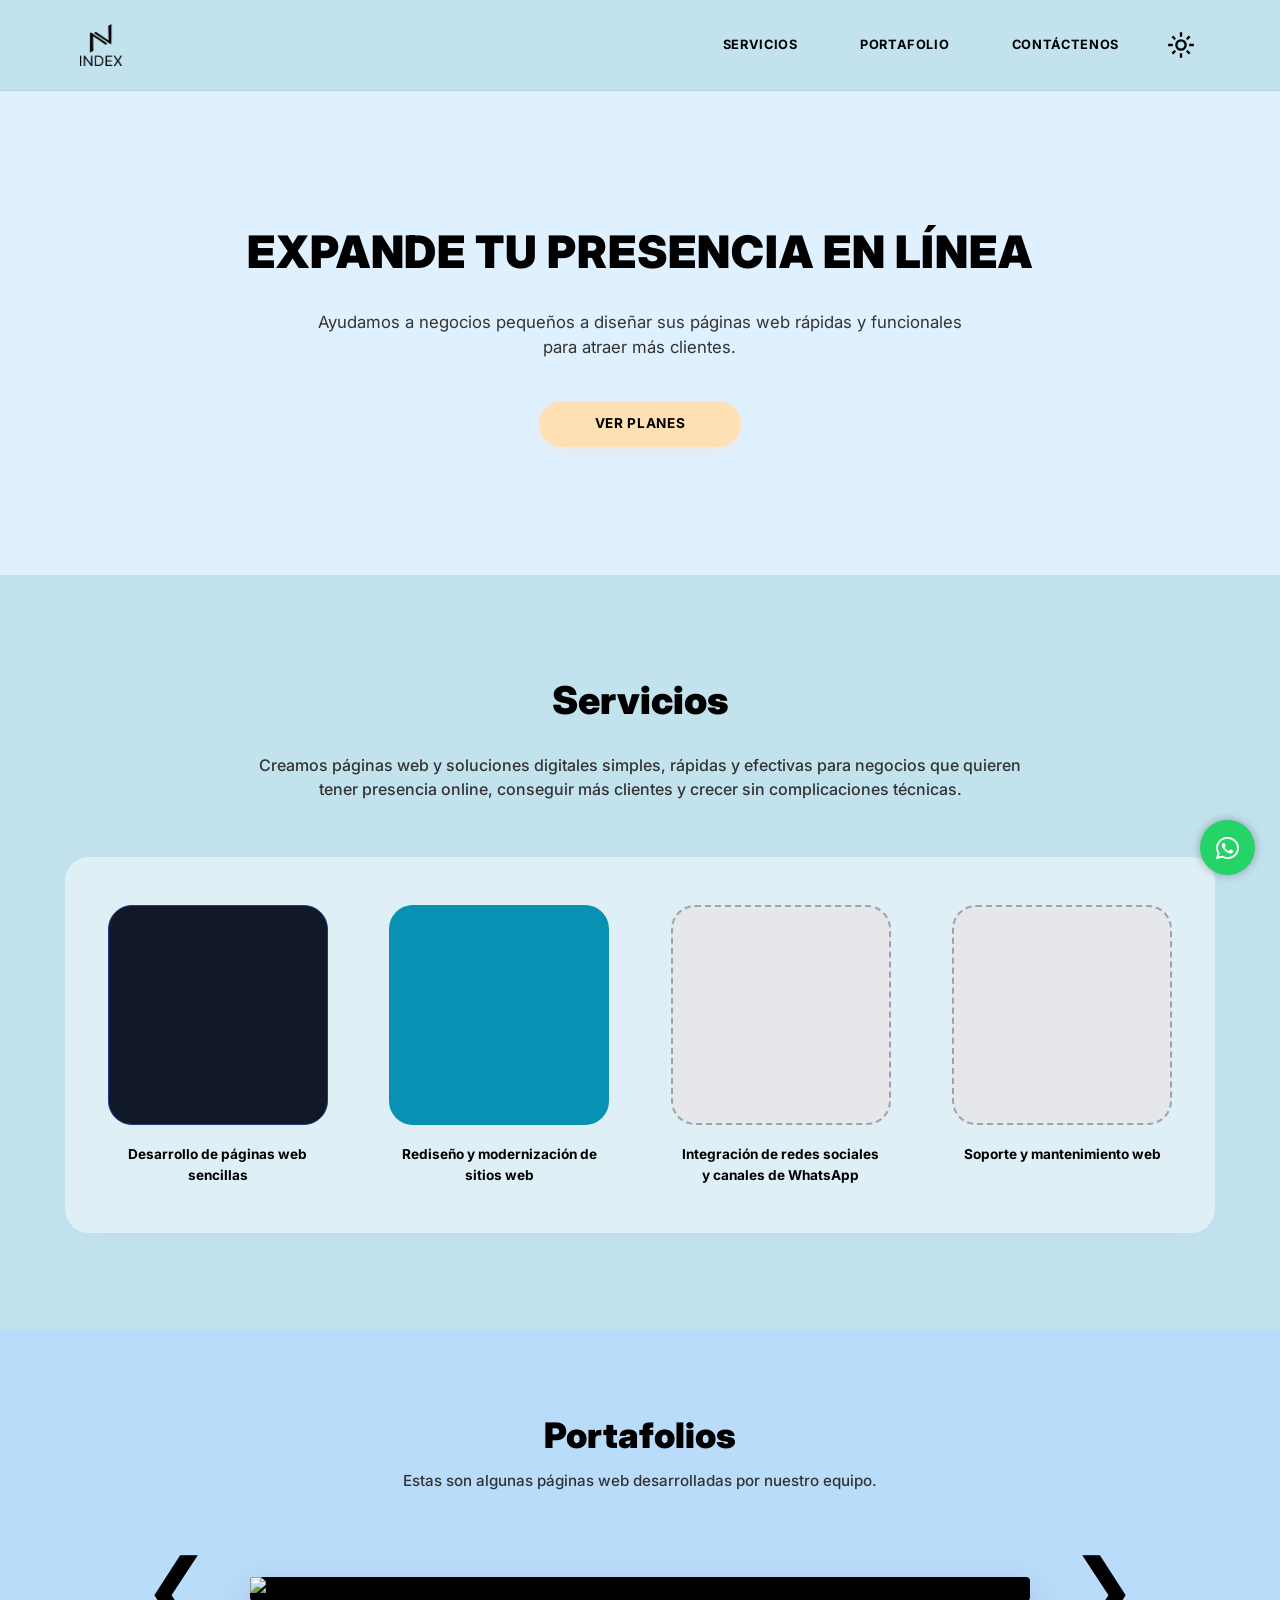
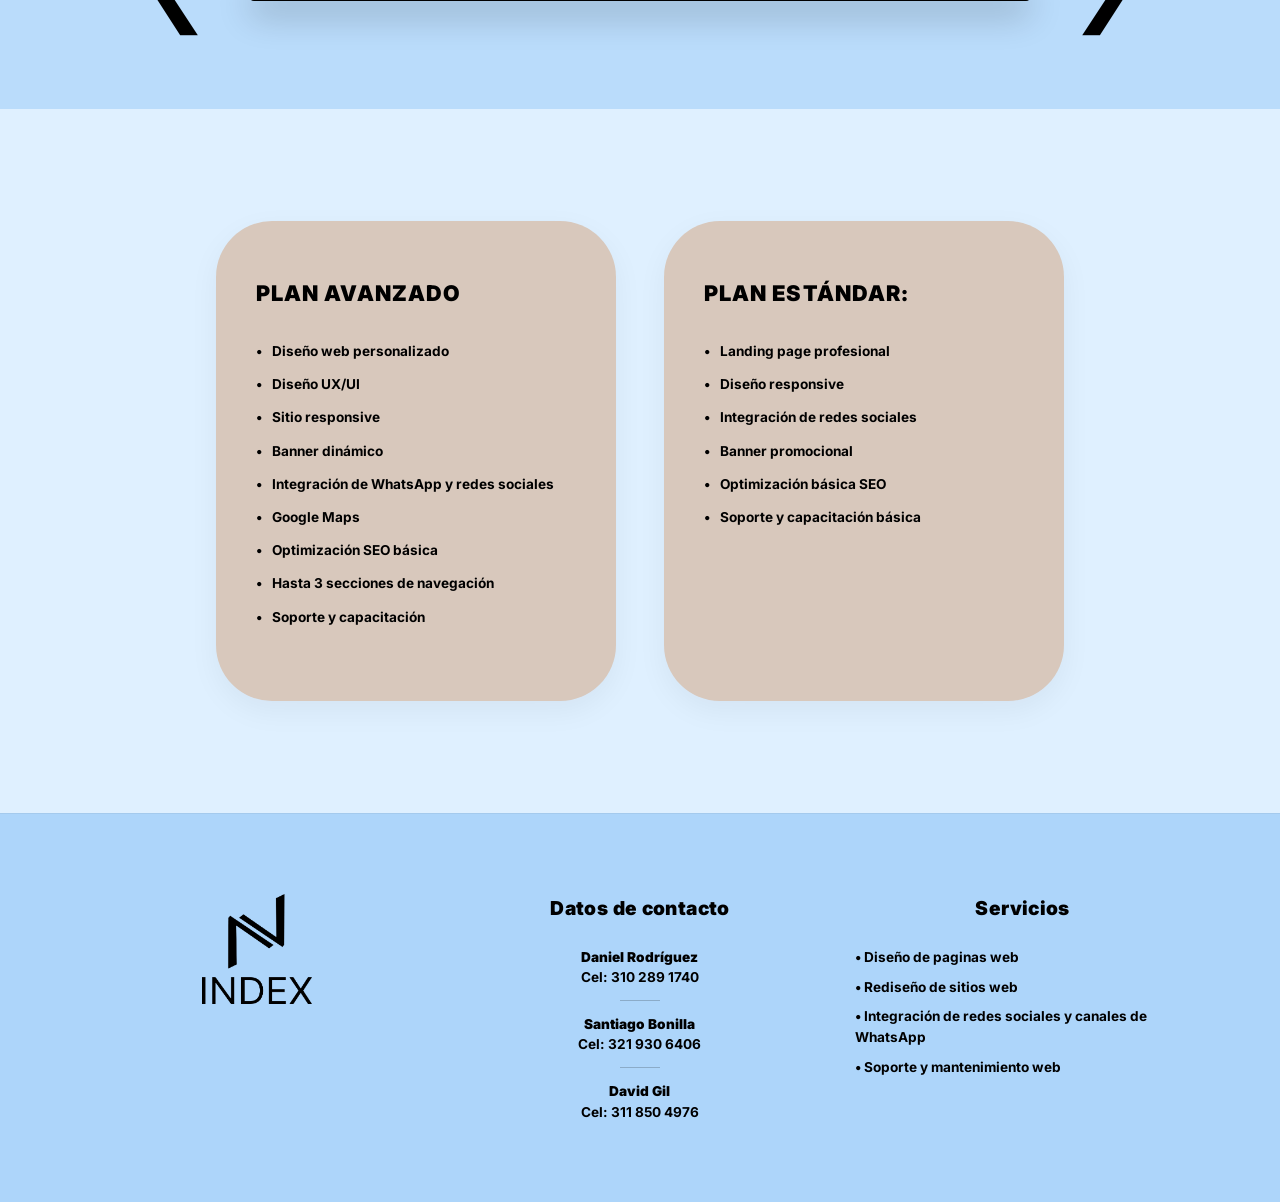
==== commit 8cd68723: "tp" ====
--- a/index.html
+++ b/index.html
@@ -4,7 +4,10 @@
 <head>
     <meta charset="UTF-8">
     <meta name="viewport" content="width=device-width, initial-scale=1.0">
-  <link rel="stylesheet" href="https://cdnjs.cloudflare.com/ajax/libs/font-awesome/6.0.0/css/all.min.css">
+    <link rel="preconnect" href="https://fonts.googleapis.com">
+    <link rel="preconnect" href="https://fonts.gstatic.com" crossorigin>
+    <link href="https://fonts.googleapis.com/css2?family=Inter:wght@400;500;700&display=swap" rel="stylesheet">
+    <link rel="stylesheet" href="https://cdnjs.cloudflare.com/ajax/libs/font-awesome/6.0.0/css/all.min.css">
     <link rel="shortcut icon" href="assets/resources/icon.ico" type="image/x-icon">
     <link rel="stylesheet" href="assets/CSS/styleIndex.css">
     <title>INDEX - Diseños Web</title>
@@ -12,24 +15,24 @@
 
 <body>
     <header class="site-header">
-    <div class="logo-container">
-        <a href="index.html" class="logo-index">
+        <div class="logo-container">
+            <a href="index.html" class="logo-index">
                 <img src="assets/resources/logo.png" alt="INDEX LOGO">
-        </a>
-    </div>
-<div class="header-actions">
-    <button id="theme-toggle" class="btn-theme" aria-label="Cambiar modo de color">
-        <img id="theme-icon" src="assets/resources/light_mode.svg" alt="Icono de modo de luz">
-    </button>
-
-    <button class="hamburger" id="hamburger" aria-label="Abrir menú" aria-expanded="false">
-        <span></span>
-        <span></span>
-        <span></span>
-    </button>
-</div>
-
-<nav class="main-nav" id="main-nav">
+            </a>
+        </div>
+        <div class="header-actions">
+            <button id="theme-toggle" class="btn-theme" aria-label="Cambiar modo de color">
+                <img id="theme-icon" src="assets/resources/light_mode.svg" alt="Icono de modo de luz">
+            </button>
+
+            <button class="hamburger" id="hamburger" aria-label="Abrir menú" aria-expanded="false">
+                <span></span>
+                <span></span>
+                <span></span>
+            </button>
+        </div>
+
+        <nav class="main-nav" id="main-nav">
             <a href="#servicios">SERVICIOS</a>
             <a href="#portafolio">PORTAFOLIO</a>
             <a href="#contacto">CONTÁCTENOS</a>
@@ -37,12 +40,13 @@
                 <img id="theme-icon-desktop" src="assets/resources/light_mode.svg" alt="Icono de modo de luz">
             </button>
         </nav>
-</header>
-
-<section class="hero">
+    </header>
+
+    <section class="hero">
         <div class="hero-content">
             <h1>EXPANDE TU PRESENCIA EN LÍNEA</h1>
-            <p>Ayudamos a negocios pequeños a diseñar sus páginas web rápidas y funcionales para atraer más clientes.</p>
+            <p>Ayudamos a negocios pequeños a diseñar sus páginas web rápidas y funcionales para atraer más clientes.
+            </p>
         </div>
         <a href="#planes" class="btn-contacto">VER PLANES</a>
     </section>
@@ -52,7 +56,8 @@
     <section id="servicios" class="servicios-section">
         <div class="servicios-intro">
             <h2>Servicios</h2>
-            <p>Creamos páginas web y soluciones digitales simples, rápidas y efectivas para negocios que quieren tener presencia online, conseguir más clientes y crecer sin complicaciones técnicas.</p>
+            <p>Creamos páginas web y soluciones digitales simples, rápidas y efectivas para negocios que quieren tener
+                presencia online, conseguir más clientes y crecer sin complicaciones técnicas.</p>
         </div>
 
         <div class="services-container">
@@ -77,26 +82,26 @@
         </div>
     </section>
 
-<section id="portafolio" class="portafolio-section">
+    <section id="portafolio" class="portafolio-section">
         <h2>Portafolios</h2>
         <p>Estas son algunas páginas web desarrolladas por nuestro equipo.</p>
-        
+
         <div class="carousel-container">
             <button class="carousel-arrow arrow-left\" aria-label="Anterior">&#10094;</button>
-            
+
             <div class="carousel-window">
                 <div class="portfolio-item active">
                     <img src="assets/resources/iluska-mockup.png" alt="Proyecto Iluska">
                 </div>
-                </div>
-            
+            </div>
+
             <button class="carousel-arrow arrow-right" aria-label="Siguiente    ">&#10095;</button>
         </div>
     </section>
 
     <section id="planes" class="planes-section">
         <div class="planes-container">
-            
+
             <div class="plan-card plan-avanzado">
                 <h3>PLAN AVANZADO</h3>
                 <ul>
@@ -127,9 +132,9 @@
         </div>
     </section>
 
- <footer id="contacto" class="site-footer">
+    <footer id="contacto" class="site-footer">
         <div class="footer-container">
-            
+
             <div class="footer-logo-wrapper">
                 <img src="assets/resources/logo.png" alt="INDEX LOGO LARGE">
             </div>
@@ -164,11 +169,11 @@
 
         </div>
     </footer>
-  <a href="https://wa.me/+573219306406" target="_blank" class="boton-whatsapp"><i class="fab fa-whatsapp"></i></a>
+    <a href="https://wa.me/+573219306406" target="_blank" class="boton-whatsapp"><i class="fab fa-whatsapp"></i></a>
     <script>
         // Menú hamburguesa
         const hamburger = document.getElementById('hamburger');
-        const mainNav   = document.getElementById('main-nav');
+        const mainNav = document.getElementById('main-nav');
 
         hamburger.addEventListener('click', () => {
             const isOpen = mainNav.classList.toggle('nav-open');
@@ -200,18 +205,18 @@
                 }
             });
         });
-        const themeToggle        = document.getElementById('theme-toggle');
-        const themeIcon          = document.getElementById('theme-icon');
+        const themeToggle = document.getElementById('theme-toggle');
+        const themeIcon = document.getElementById('theme-icon');
         const themeToggleDesktop = document.getElementById('theme-toggle-desktop');
-        const themeIconDesktop   = document.getElementById('theme-icon-desktop');
+        const themeIconDesktop = document.getElementById('theme-icon-desktop');
 
         const ICON_LIGHT = 'assets/resources/light_mode.svg';
-        const ICON_DARK  = 'assets/resources/dark_mode.svg';
+        const ICON_DARK = 'assets/resources/dark_mode.svg';
 
         function applyTheme(dark) {
             document.body.classList.toggle('dark-mode', dark);
             const icon = dark ? ICON_DARK : ICON_LIGHT;
-            themeIcon.src        = icon;
+            themeIcon.src = icon;
             themeIconDesktop.src = icon;
         }
 
@@ -228,4 +233,5 @@
         themeToggleDesktop.addEventListener('click', toggleTheme);
     </script>
 </body>
+
 </html>
--- a/assets/CSS/styleIndex.css
+++ b/assets/CSS/styleIndex.css
@@ -57,7 +57,7 @@
    BASE
    ========================================================================== */
 body {
-    font-family: 'Trebuchet MS', Arial, sans-serif;
+    font-family: 'Inter', sans-serif;
     color: var(--text-main);
     background-color: var(--bg-primary);
     line-height: 1.5;
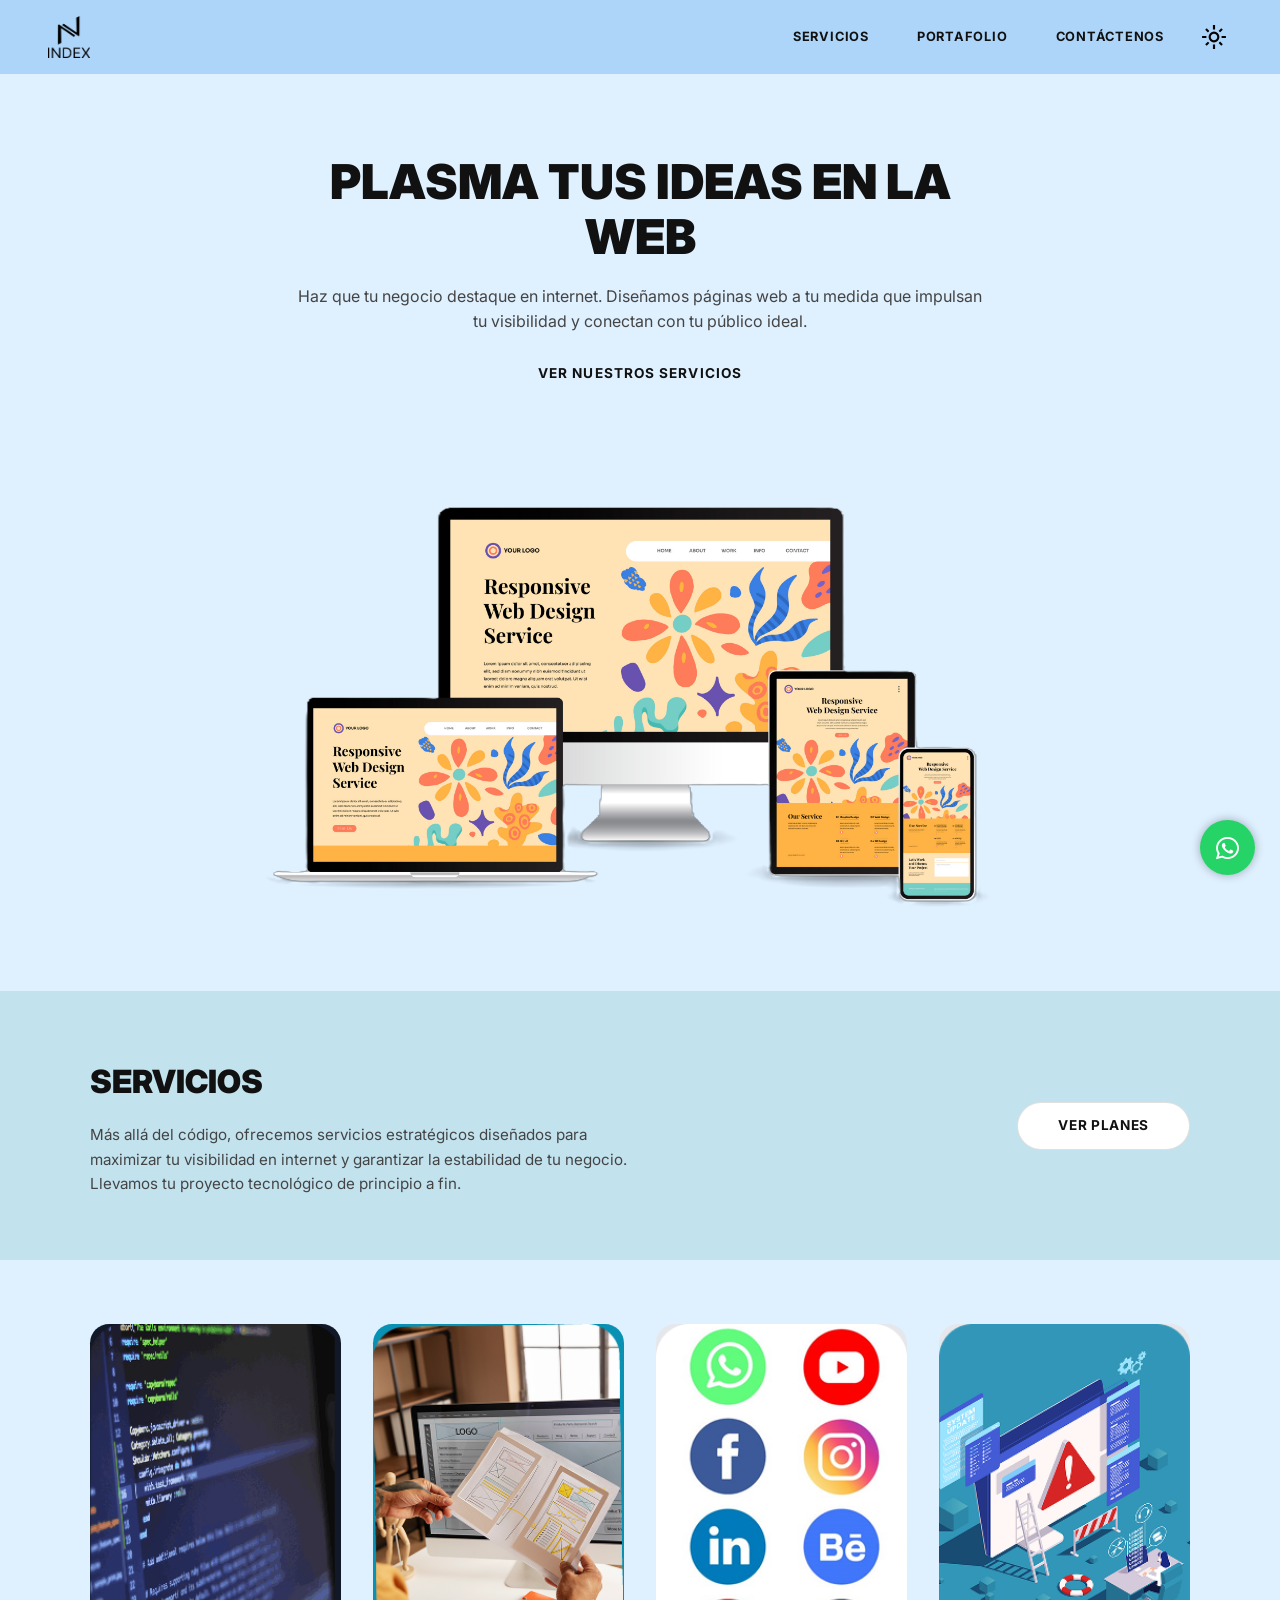
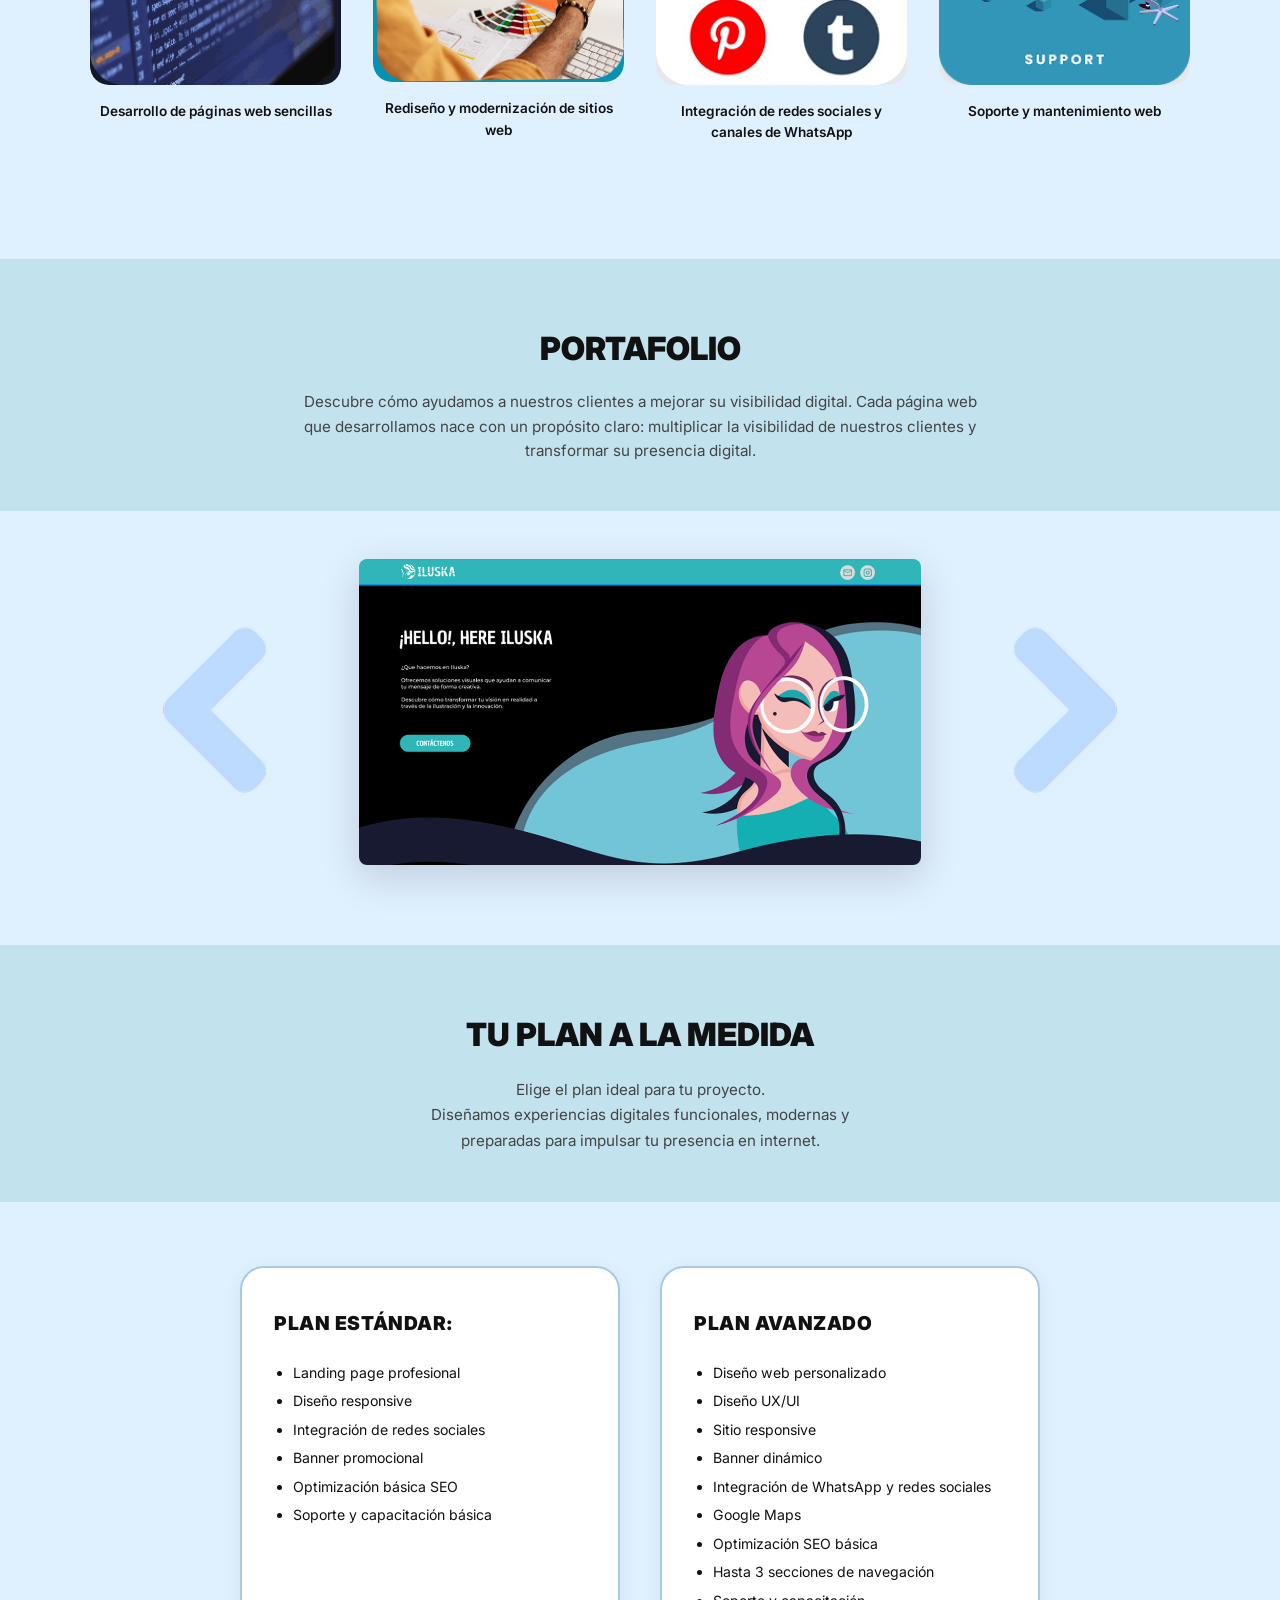
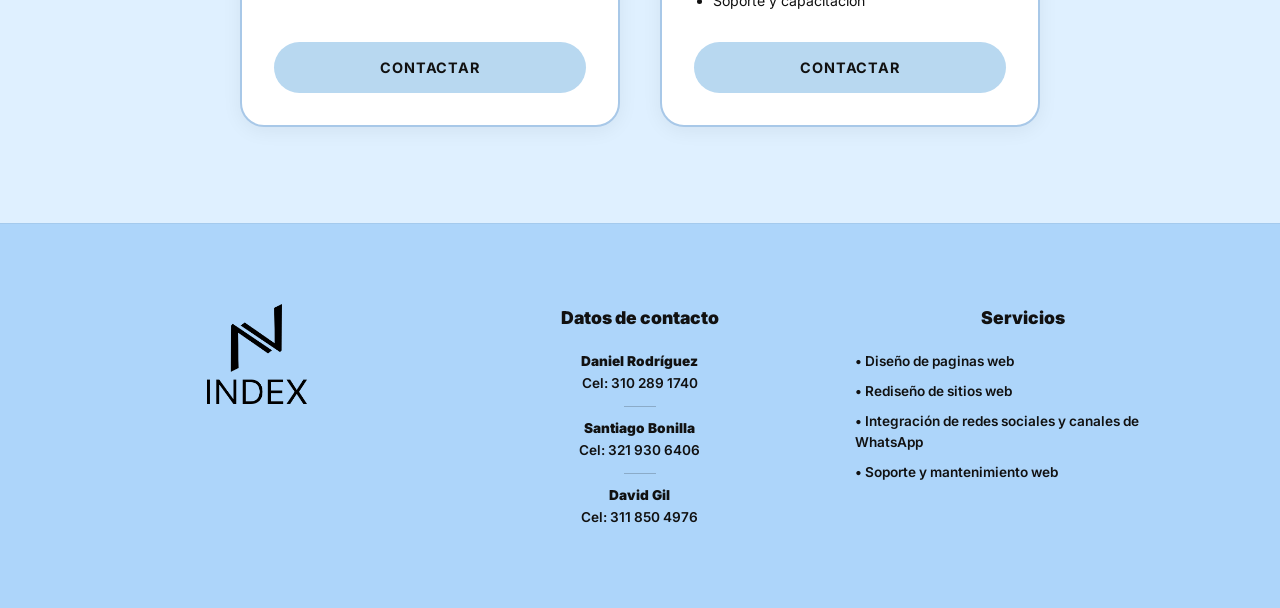
==== commit 1f380b3e: "inclusion imagenes" ====
--- a/index.html
+++ b/index.html
@@ -14,132 +14,170 @@
 </head>
 
 <body>
+    <!-- ========== HEADER ========== -->
     <header class="site-header">
         <div class="logo-container">
             <a href="index.html" class="logo-index">
                 <img src="assets/resources/logo.png" alt="INDEX LOGO">
             </a>
         </div>
+
+        <!-- Móvil: tema + hamburguesa -->
         <div class="header-actions">
             <button id="theme-toggle" class="btn-theme" aria-label="Cambiar modo de color">
-                <img id="theme-icon" src="assets/resources/light_mode.svg" alt="Icono de modo de luz">
+                <img id="theme-icon" src="assets/resources/light_mode.svg" alt="Icono modo">
             </button>
-
             <button class="hamburger" id="hamburger" aria-label="Abrir menú" aria-expanded="false">
-                <span></span>
-                <span></span>
-                <span></span>
+                <span></span><span></span><span></span>
             </button>
         </div>
 
+        <!-- Nav escritorio (incluye botón tema desktop) -->
         <nav class="main-nav" id="main-nav">
             <a href="#servicios">SERVICIOS</a>
             <a href="#portafolio">PORTAFOLIO</a>
             <a href="#contacto">CONTÁCTENOS</a>
             <button id="theme-toggle-desktop" class="btn-theme btn-theme-desktop" aria-label="Cambiar modo de color">
-                <img id="theme-icon-desktop" src="assets/resources/light_mode.svg" alt="Icono de modo de luz">
+                <img id="theme-icon-desktop" src="assets/resources/light_mode.svg" alt="Icono modo">
             </button>
         </nav>
     </header>
 
+    <!-- ========== HERO ========== -->
     <section class="hero">
         <div class="hero-content">
-            <h1>EXPANDE TU PRESENCIA EN LÍNEA</h1>
-            <p>Ayudamos a negocios pequeños a diseñar sus páginas web rápidas y funcionales para atraer más clientes.
-            </p>
-        </div>
-        <a href="#planes" class="btn-contacto">VER PLANES</a>
+            <h1>PLASMA TUS IDEAS EN LA WEB</h1>
+            <p>Haz que tu negocio destaque en internet. Diseñamos páginas web a tu medida que impulsan tu visibilidad y conectan con tu público ideal.</p>
+            <br>
+            <a href="#servicios" class="hero-cta-text"><b>VER NUESTROS SERVICIOS</b></a>
+        </div>
+        <div class="hero-img-wrap">
+            <img src="assets/resources/Plasma tus ideas.png" alt="Plasma tus ideas">
+        </div>
     </section>
 
     <div class="divider-line"></div>
 
+    <!-- ========== SERVICIOS — intro + botón ========== -->
     <section id="servicios" class="servicios-section">
-        <div class="servicios-intro">
-            <h2>Servicios</h2>
-            <p>Creamos páginas web y soluciones digitales simples, rápidas y efectivas para negocios que quieren tener
-                presencia online, conseguir más clientes y crecer sin complicaciones técnicas.</p>
-        </div>
-
+        <div class="servicios-intro-row">
+            <div class="servicios-intro">
+                <h2>SERVICIOS</h2>
+                <p>Más allá del código, ofrecemos servicios estratégicos diseñados para maximizar tu visibilidad en internet y garantizar la estabilidad de tu negocio. Llevamos tu proyecto tecnológico de principio a fin.</p>
+            </div>
+            <a href="#planes" class="btn-contacto">VER PLANES</a>
+        </div>
+    </section>
+
+    <!-- ========== TARJETAS DE SERVICIOS — módulo separado ========== -->
+    <section class="servicios-cards-section">
         <div class="services-container">
             <div class="services-grid">
                 <div class="service-card">
-                    <div class="card-preview preview-1"></div>
+                    <div class="card-preview preview-1">
+                        <img src="assets/resources/Servicio 1.png" alt="servicio1">
+                    </div>
                     <p>Desarrollo de páginas web sencillas</p>
                 </div>
                 <div class="service-card">
-                    <div class="card-preview preview-2"></div>
+                    <div class="card-preview preview-2">
+                        <img src="assets/resources/Servicio 2.png" alt="servicio2">
+                    </div>
                     <p>Rediseño y modernización de sitios web</p>
                 </div>
                 <div class="service-card">
-                    <div class="card-preview preview-3"></div>
+                    <div class="card-preview preview-3">
+                        <img src="assets/resources/Servicio 3.png" alt="servicio3">
+                    </div>
                     <p>Integración de redes sociales y canales de WhatsApp</p>
                 </div>
                 <div class="service-card">
-                    <div class="card-preview preview-4"></div>
+                    <div class="card-preview preview-4">
+                        <img src="assets/resources/Servicio 4.png" alt="servicio4">
+                    </div>
                     <p>Soporte y mantenimiento web</p>
                 </div>
             </div>
         </div>
     </section>
-
-    <section id="portafolio" class="portafolio-section">
-        <h2>Portafolios</h2>
-        <p>Estas son algunas páginas web desarrolladas por nuestro equipo.</p>
-
+<br>
+<br>
+    <!-- ========== PORTAFOLIO — título separado del carrusel ========== -->
+    <section id="portafolio" class="portafolio-intro-section">
+        <h2>PORTAFOLIO</h2>
+        <p>Descubre cómo ayudamos a nuestros clientes a mejorar su visibilidad digital. Cada página web que desarrollamos nace con un propósito claro: multiplicar la visibilidad de nuestros clientes y transformar su presencia digital.</p>
+    </section>
+
+    <section class="portafolio-carousel-section">
         <div class="carousel-container">
-            <button class="carousel-arrow arrow-left\" aria-label="Anterior">&#10094;</button>
-
+            <button class="carousel-arrow arrow-left" aria-label="Anterior"><img src="assets/resources/Botón Anterior.png" alt="anterior"></button>
             <div class="carousel-window">
                 <div class="portfolio-item active">
-                    <img src="assets/resources/iluska-mockup.png" alt="Proyecto Iluska">
-                </div>
-            </div>
-
-            <button class="carousel-arrow arrow-right" aria-label="Siguiente    ">&#10095;</button>
-        </div>
-    </section>
-
-    <section id="planes" class="planes-section">
+                    <img src="assets/resources/Carrusel De Portafolio 1.png" alt="Portafolio 1">
+                </div>
+                <div class="portfolio-item">
+                    <img src="assets/resources/Carrusel De Portafolio 2.png" alt="Portafolio 2">
+                </div>
+                <div class="portfolio-item">
+                    <img src="assets/resources/Carrusel De Portafolio 3.png" alt="Portafolio 3">
+                </div>
+            </div>
+            <button class="carousel-arrow arrow-right" aria-label="Siguiente"><img src="assets/resources/Botón De Siguiente.png" alt="siguiente"></button>
+        </div>
+    </section>
+
+    <!-- ========== PLANES ========== -->
+    <section id="planes" class="planes-intro-section">
+        <h2>TU PLAN A LA MEDIDA</h2>
+        <p>Elige el plan ideal para tu proyecto.<br>Diseñamos experiencias digitales funcionales, modernas y <br> preparadas para impulsar tu presencia en internet.</p>
+    </section>
+
+    <section class="planes-cards-section">
         <div class="planes-container">
 
+            <div class="plan-card plan-estandar">
+                <div class="plan-card-body">
+                    <h3>PLAN ESTÁNDAR:</h3>
+                    <ul>
+                        <li>Landing page profesional</li>
+                        <li>Diseño responsive</li>
+                        <li>Integración de redes sociales</li>
+                        <li>Banner promocional</li>
+                        <li>Optimización básica SEO</li>
+                        <li>Soporte y capacitación básica</li>
+                    </ul>
+                </div>
+                <a href="https://wa.me/+573219306406" target="_blank" class="btn-plan">CONTACTAR</a>
+            </div>
+
             <div class="plan-card plan-avanzado">
-                <h3>PLAN AVANZADO</h3>
-                <ul>
-                    <li>Diseño web personalizado</li>
-                    <li>Diseño UX/UI</li>
-                    <li>Sitio responsive</li>
-                    <li>Banner dinámico</li>
-                    <li>Integración de WhatsApp y redes sociales</li>
-                    <li>Google Maps</li>
-                    <li>Optimización SEO básica</li>
-                    <li>Hasta 3 secciones de navegación</li>
-                    <li>Soporte y capacitación</li>
-                </ul>
-            </div>
-
-            <div class="plan-card plan-estandar">
-                <h3>PLAN ESTÁNDAR:</h3>
-                <ul>
-                    <li>Landing page profesional</li>
-                    <li>Diseño responsive</li>
-                    <li>Integración de redes sociales</li>
-                    <li>Banner promocional</li>
-                    <li>Optimización básica SEO</li>
-                    <li>Soporte y capacitación básica</li>
-                </ul>
-            </div>
-
-        </div>
-    </section>
-
+                <div class="plan-card-body">
+                    <h3>PLAN AVANZADO</h3>
+                    <ul>
+                        <li>Diseño web personalizado</li>
+                        <li>Diseño UX/UI</li>
+                        <li>Sitio responsive</li>
+                        <li>Banner dinámico</li>
+                        <li>Integración de WhatsApp y redes sociales</li>
+                        <li>Google Maps</li>
+                        <li>Optimización SEO básica</li>
+                        <li>Hasta 3 secciones de navegación</li>
+                        <li>Soporte y capacitación</li>
+                    </ul>
+                </div>
+                <a href="https://wa.me/+573219306406" target="_blank" class="btn-plan">CONTACTAR</a>
+            </div>
+
+        </div>
+    </section>
+
+    <!-- ========== FOOTER ========== -->
     <footer id="contacto" class="site-footer">
         <div class="footer-container">
-
             <div class="footer-logo-wrapper">
                 <img src="assets/resources/logo.png" alt="INDEX LOGO LARGE">
             </div>
-
-            <div class="footer-column text-center">
+            <div class="footer-column">
                 <h4>Datos de contacto</h4>
                 <div class="contact-block">
                     <p class="contact-name">Daniel Rodríguez</p>
@@ -156,7 +194,6 @@
                     <p>Cel: 311 850 4976</p>
                 </div>
             </div>
-
             <div class="footer-column">
                 <h4>Servicios</h4>
                 <ul class="footer-services-list">
@@ -166,14 +203,15 @@
                     <li>• Soporte y mantenimiento web</li>
                 </ul>
             </div>
-
         </div>
     </footer>
+
     <a href="https://wa.me/+573219306406" target="_blank" class="boton-whatsapp"><i class="fab fa-whatsapp"></i></a>
+
     <script>
-        // Menú hamburguesa
+        // ── Menú hamburguesa ──────────────────────────────────────────────
         const hamburger = document.getElementById('hamburger');
-        const mainNav = document.getElementById('main-nav');
+        const mainNav   = document.getElementById('main-nav');
 
         hamburger.addEventListener('click', () => {
             const isOpen = mainNav.classList.toggle('nav-open');
@@ -181,7 +219,6 @@
             hamburger.setAttribute('aria-expanded', isOpen);
         });
 
-        // Cierra el menú al hacer clic en un enlace
         mainNav.querySelectorAll('a').forEach(link => {
             link.addEventListener('click', () => {
                 mainNav.classList.remove('nav-open');
@@ -190,37 +227,30 @@
             });
         });
 
+        // ── Scroll suave ──────────────────────────────────────────────────
         document.querySelectorAll('.main-nav a[href^="#"]').forEach(anchor => {
             anchor.addEventListener('click', function (e) {
-                e.preventDefault(); // Evita el salto brusco instantáneo
-
-                const targetId = this.getAttribute('href');
-                const targetElement = document.querySelector(targetId);
-
-                if (targetElement) {
-                    targetElement.scrollIntoView({
-                        behavior: 'smooth',
-                        block: 'start' // Alinea el inicio de la sección con la parte superior
-                    });
-                }
+                e.preventDefault();
+                const target = document.querySelector(this.getAttribute('href'));
+                if (target) target.scrollIntoView({ behavior: 'smooth', block: 'start' });
             });
         });
-        const themeToggle = document.getElementById('theme-toggle');
-        const themeIcon = document.getElementById('theme-icon');
+
+        // ── Tema oscuro ───────────────────────────────────────────────────
+        const themeToggle        = document.getElementById('theme-toggle');
+        const themeIcon          = document.getElementById('theme-icon');
         const themeToggleDesktop = document.getElementById('theme-toggle-desktop');
-        const themeIconDesktop = document.getElementById('theme-icon-desktop');
-
+        const themeIconDesktop   = document.getElementById('theme-icon-desktop');
         const ICON_LIGHT = 'assets/resources/light_mode.svg';
-        const ICON_DARK = 'assets/resources/dark_mode.svg';
+        const ICON_DARK  = 'assets/resources/dark_mode.svg';
 
         function applyTheme(dark) {
             document.body.classList.toggle('dark-mode', dark);
             const icon = dark ? ICON_DARK : ICON_LIGHT;
-            themeIcon.src = icon;
+            themeIcon.src        = icon;
             themeIconDesktop.src = icon;
         }
 
-        // Al cargar la página, restaura el tema guardado
         applyTheme(localStorage.getItem('theme') === 'dark');
 
         function toggleTheme() {
@@ -231,7 +261,24 @@
 
         themeToggle.addEventListener('click', toggleTheme);
         themeToggleDesktop.addEventListener('click', toggleTheme);
+
+        // ── Carrusel ──────────────────────────────────────────────────────
+        const items     = document.querySelectorAll('.portfolio-item');
+        const arrowLeft  = document.querySelector('.arrow-left');
+        const arrowRight = document.querySelector('.arrow-right');
+        let current = 0;
+
+        function showSlide(n) {
+            items[current].classList.remove('active');
+            current = (n + items.length) % items.length;
+            items[current].classList.add('active');
+        }
+
+        arrowLeft.addEventListener('click',  () => showSlide(current - 1));
+        arrowRight.addEventListener('click', () => showSlide(current + 1));
+
+        // Auto-avance cada 4 s
+        setInterval(() => showSlide(current + 1), 4000);
     </script>
 </body>
-
-</html>+</html>
--- a/assets/CSS/styleIndex.css
+++ b/assets/CSS/styleIndex.css
@@ -1,360 +1,321 @@
-/* --- CONFIGURACIÓN GENERAL --- */
-* {
-    box-sizing: border-box;
-    margin: 0;
-    padding: 0;
-}
-
-html {
-    scroll-behavior: smooth;
-    scroll-padding-top: 130px;
-}
-
-/* ==========================================================================
-   VARIABLES DE COLOR (Modo Claro / Modo Oscuro)
-   ========================================================================== */
+/* ============================================================
+   RESET & BASE
+   ============================================================ */
+*, *::before, *::after { box-sizing: border-box; margin: 0; padding: 0; }
+
+html { scroll-behavior: smooth; scroll-padding-top: 80px; }
+
+/* ============================================================
+   VARIABLES
+   ============================================================ */
 :root {
-    /* Header → teal/verde azulado */
-    --bg-header:           #C2E2EE;
-    /* Hero → azul muy pálido casi blanco */
-    --bg-primary:          #dff0ff;
-    /* Servicios → celeste medio */
-    --bg-servicios:        #C2E2EE;
-    /* Contenedor interno tarjetas servicios */
-    --bg-services-inner:   rgba(255, 255, 255, 0.45);
-    /* Portafolio → azul medio */
-    --bg-portafolio:       #badcfb;
-    /* Planes → azul muy pálido */
-    --bg-planes:           #dff0ff;
-    /* Tarjetas de planes → beige/crema */
-    --bg-cards:            #D8C8BC;
-    /* Footer → azul más saturado */
-    --bg-footer:           #ADD5FA;
-
-    --text-main:           #000000;
-    --text-muted:          #333333;
-    --btn-planes:          #ffe0b2;
-
+    --bg-header:          #ADD5FA;;
+    --bg-hero:            #dff0ff;
+    --bg-servicios:       #C2E2EE;
+    --bg-servicios-cards: #dff0ff;
+    --bg-portafolio-intro:#C2E2EE;
+    --bg-portafolio-car:  #dff0ff;
+    --bg-planes-intro:    #C2E2EE;
+    --bg-planes-cards:    #dff0ff;
+    --bg-footer:          #ADD5FA;
+    --bg-plan-card:       #ffffff;
+    --plan-border:        #a8c8e8;
+    --text-main:          #111111;
+    --text-muted:         #444444;
+    --text-title:         #111111;
+    --btn-contacto-bg:    #ffffff;
+    --btn-contacto-color: #111111;
+    --btn-plan-bg:        #b8d8f0;
+    --btn-plan-color:     #111111;
+    --arrow-color:        #7aabcc;
 }
 
 body.dark-mode {
-    --bg-header:           #778DB5;
-    --bg-primary:          #01012d;
-    --bg-servicios:        #778DB5;
-    --bg-services-inner:   #ADD5FA;
-    --bg-portafolio:       #2A3347;
-    --bg-planes:           #01012d;
-    --bg-cards:            #778DB5;
-    --bg-footer:           #778DB5;
-
-    --text-main:           #1A2235;
-    --text-muted:          #e8e5e5;
-    --btn-planes:          #415A77;
-    --title: #676767;
-}
-
-/* ==========================================================================
-   BASE
-   ========================================================================== */
+    --bg-header:          #1A2235;
+    --bg-hero:            #01012d;
+    --bg-servicios:       #1E2633;
+    --bg-servicios-cards: #01012d;
+    --bg-portafolio-intro:#1E2633;
+    --bg-portafolio-car:  #01012d;
+    --bg-planes-intro:    #1E2633;
+    /* --bg-planes-cards:    #111622; */
+    --bg-planes-cards:    #01012d;
+    --bg-footer:          #1A2235;
+    --bg-plan-card:       #1e2a3a;
+    --plan-border:        #2e4a6a;
+    --text-main:          #c8d8e8;
+    --text-muted:         #8899aa;
+    --text-title:         #c8d8e8;
+    --btn-contacto-bg:    #2a3a50;
+    --btn-contacto-color: #c8d8e8;
+    --btn-plan-bg:        #2a3a50;
+    --btn-plan-color:     #c8d8e8;
+    --arrow-color:        #4a6a8a;
+}
+
 body {
     font-family: 'Inter', sans-serif;
     color: var(--text-main);
-    background-color: var(--bg-primary);
-    line-height: 1.5;
-    transition: background-color 0.3s ease, color 0.3s ease;
-}
-
-/* ==========================================================================
+    background-color: var(--bg-hero);
+    line-height: 1.6;
+    transition: background-color 0.3s, color 0.3s;
+}
+
+/* ============================================================
    HEADER
-   ========================================================================== */
+   ============================================================ */
 .site-header {
     display: flex;
     justify-content: space-between;
     align-items: center;
-    padding: 1.5rem 4rem;
+    padding: 1rem 3rem;
     background-color: var(--bg-header);
-    border-bottom: 1px solid rgba(0, 0, 0, 0.05);
     position: sticky;
     top: 0;
     z-index: 1000;
-    transition: background-color 0.3s ease;
-}
-
-@media (min-width: 768px) {
-    .site-header {
-        padding: 1.5rem 5rem;
-    }
-}
-
-/* Logo */
-.logo-container {
-    display: flex;
-    align-items: center;
-}
-
-.logo-index {
-    display: flex;
-    flex-direction: column;
-    align-items: center;
-    justify-content: center;
-    text-decoration: none;
-    transition: transform 0.2s ease;
-}
-
-.logo-index:hover {
-    transform: scale(1.03);
-}
-
-.logo-index img {
-    height: 42px;
-    width: auto;
-    display: block;
-}
-
-/* Navegación */
+    transition: background-color 0.3s;
+}
+
+.logo-index { text-decoration: none; transition: transform 0.2s; }
+.logo-index:hover { transform: scale(1.03); }
+.logo-index img { height: 42px; width: auto; display: block; }
+
+/* Nav escritorio */
 .main-nav {
     display: flex;
-    gap: 1.5rem;
+    gap: 1rem;
     align-items: center;
 }
 
 .main-nav a {
     font-size: 0.8rem;
     font-weight: 700;
-    letter-spacing: 0.05em;
+    letter-spacing: 0.06em;
     text-decoration: none;
     color: var(--text-main);
-    background-color: var(--bg-header);
-    padding: 0.6rem 1.2rem;
+    padding: 0.5rem 1rem;
     border-radius: 4px;
     transition: background-color 0.2s ease, color 0.3s ease, transform 0.2s ease;
 }
-
-.main-nav a:hover {
-    filter: brightness(0.93);
-    transform: translateY(-1px);
-}
-
-/* Botón de tema */
+.main-nav a:hover { filter: brightness(0.93); transform: translateY(-1px); }
+
+/* Botón tema */
 .btn-theme {
-    background: none;
-    border: none;
-    cursor: pointer;
-    padding: 5px;
-    display: flex;
-    align-items: center;
-    justify-content: center;
-    transition: transform 0.2s ease;
-}
-
-.btn-theme:hover {
-    transform: scale(1.1);
-}
-
-.btn-theme img {
-    width: 28px;
-    height: 28px;
+    background: none; border: none; cursor: pointer;
+    padding: 5px; display: flex; align-items: center;
+    transition: transform 0.2s;
+}
+.btn-theme:hover { transform: scale(1.1); }
+.btn-theme img { width: 26px; height: 26px; display: block; }
+
+/* ============================================================
+   HERO
+   ============================================================ */
+.hero {
+    background-color: var(--bg-hero);
+    display: flex;
+    flex-direction: column;
+    align-items: center;
+    text-align: center;
+    padding: 5rem 2rem 0;
+    transition: background-color 0.3s;
+    overflow: hidden;
+}
+
+.hero-content { max-width: 700px; margin-bottom: 2rem; }
+
+.hero h1 {
+    font-size: clamp(1.8rem, 4vw, 3rem);
+    font-weight: 900;
+    color: var(--text-title);
+    margin-bottom: 1.2rem;
+    line-height: 1.15;
+}
+
+.hero p { font-size: 1rem; color: var(--text-muted); }
+
+.hero-cta-text {
+    padding: 0.75rem 2.5rem;
+    border-radius: 9999px;
+    margin-top: 1.5rem;
+    font-size: 0.85rem;
+    font-weight: 700;
+    letter-spacing: 0.08em;
+    color: var(--text-title);
+    text-decoration: none;
+}
+.hero-cta-text:hover{
+    background-color: var(--bg-header);
+    color: var(--btn-contacto-color);
+    padding: 1.75rem 2.5rem;
+    border-radius: 25px;
+    text-decoration: none;
+    white-space: nowrap;
+    border: 1.5px solid rgba(0, 0, 0, 0);
+    transition: transform 0.2s, filter 0.2s;
+}
+
+/* Imagen hero responsiva — ocupa todo el ancho disponible */
+.hero-img-wrap {
+    width: 100%;
+    max-width: 860px;
+    margin: 0 auto;
+}
+.hero-img-wrap img {
+    width: 100%;
+    height: auto;
     display: block;
-}
-
-/* ==========================================================================
-   HERO
-   ========================================================================== */
-.hero {
+    object-fit: contain;
+}
+
+.divider-line { height: 1px; background: rgba(0,0,0,0.08); }
+
+/* ============================================================
+   SERVICIOS — intro + botón (layout fila)
+   ============================================================ */
+.servicios-section {
+    background-color: var(--bg-servicios);
+    padding: 4rem 3rem;
+    transition: background-color 0.3s;
+}
+
+.servicios-intro-row {
+    max-width: 1100px;
+    margin: 0 auto;
     display: flex;
     flex-direction: column;
-    justify-content: center;
-    align-items: center;
-    text-align: center;
-    padding: 8rem 2rem;
-    background-color: var(--bg-primary);
-    transition: background-color 0.3s ease;
-}
-
-.hero-content {
-    max-width: 800px;
-    margin-bottom: 2.5rem;
-}
-
-.hero h1 {
-    font-size: 2.8rem;
+    gap: 2rem;
+    align-items: flex-start;
+}
+
+@media (min-width: 768px) {
+    .servicios-intro-row {
+        flex-direction: row;
+        align-items: center;
+        justify-content: space-between;
+    }
+}
+
+.servicios-intro { max-width: 560px; }
+
+.servicios-intro h2 {
+    font-size: 2rem;
     font-weight: 900;
-    letter-spacing: 0.02em;
-    margin-bottom: 1.5rem;
-    color: var(--title);
-}
-
-.hero p {
-    font-size: 1.05rem;
-    color: var(--text-muted);
-    max-width: 680px;
-    margin: 0 auto;
-}
-
-/* Botón "VER PLANES" */
+    color: var(--text-title);
+    margin-bottom: 1rem;
+}
+
+.servicios-intro p { font-size: 0.95rem; color: var(--text-muted); }
+
+/* Botón VER PLANES */
 .btn-contacto {
     display: inline-block;
-    background-color: var(--btn-planes);
-    color: var(--text-main);
+    background-color: var(--btn-contacto-bg);
+    color: var(--btn-contacto-color);
     font-weight: 700;
     font-size: 0.85rem;
     letter-spacing: 0.05em;
-    padding: 0.8rem 3.5rem;
+    padding: 0.75rem 2.5rem;
     border-radius: 9999px;
     text-decoration: none;
-    box-shadow: 0 4px 12px rgba(255, 224, 178, 0.3);
-    transition: transform 0.2s ease, background-color 0.2s ease, color 0.3s ease;
-    animation: pulse 2s infinite alternate;
-}
-
-.btn-contacto:hover {
-    background-color: #ffd090;
-    transform: scale(1.04);
-}
-
-@keyframes pulse {
-    0%   { box-shadow: 0 0 0 0    rgba(38, 35, 27, 0.4); }
-    70%  { box-shadow: 0 0 0 10px rgba(200, 178, 115, 0); }
-    100% { box-shadow: 0 0 0 0    rgba(200, 178, 115, 0); }
-}
-
-/* Línea divisora */
-.divider-line {
-    height: 1px;
-    background-color: rgba(0, 0, 0, 0.08);
-    width: 100%;
-}
-
-/* ==========================================================================
-   SERVICIOS
-   ========================================================================== */
-.servicios-section {
-    background-color: var(--bg-servicios);
-    padding: 6rem 2rem;
-    text-align: center;
-    transition: background-color 0.3s ease;
-}
-
-.servicios-intro {
-    max-width: 800px;
-    margin: 0 auto 3.5rem auto;
-}
-
-.servicios-intro h2 {
-    font-size: 2.4rem;
-    font-weight: 900;
-    color: var(--text-main);
-    margin-bottom: 1.5rem;
-}
-
-.servicios-intro p {
-    font-size: 1rem;
-    font-weight: 500;
-    color: var(--text-muted);
+    white-space: nowrap;
+    border: 1.5px solid rgba(0,0,0,0.12);
+    transition: transform 0.2s, filter 0.2s;
+}
+.btn-contacto:hover { filter: brightness(0.93); 
+    background-color: var(--bg-header);
+    transform: scale(1.03);  }
+
+/* ============================================================
+   TARJETAS DE SERVICIOS — módulo separado
+   ============================================================ */
+.servicios-cards-section {
+    background-color: var(--bg-servicios-cards);
+    padding: 4rem 2rem;
+    transition: background-color 0.3s;
 }
 
 .services-container {
-    background-color: var(--bg-services-inner);
-    border-radius: 1.5rem;
-    max-width: 1150px;
+    max-width: 1100px;
     margin: 0 auto;
-    padding: 3rem 2rem;
-    box-shadow: 0 4px 20px rgba(0, 0, 0, 0.02);
 }
 
 .services-grid {
     display: grid;
-    grid-template-columns: 1fr;
-    gap: 2.5rem;
-}
-
-@media (min-width: 768px) {
-    .services-grid {
-        grid-template-columns: repeat(2, 1fr);
-    }
-}
-
-@media (min-width: 1024px) {
-    .services-grid {
-        grid-template-columns: repeat(4, 1fr);
-    }
+    grid-template-columns: repeat(2, 1fr);
+    gap: 2.5rem 2rem;
+}
+
+@media (min-width: 900px) {
+    .services-grid { grid-template-columns: repeat(4, 1fr); }
 }
 
 .service-card {
     display: flex;
     flex-direction: column;
     align-items: center;
+    text-align: center;
 }
 
 .card-preview {
     width: 100%;
-    max-width: 220px;
-    aspect-ratio: 1 / 1;
-    border-radius: 1.5rem;
-    margin-bottom: 1.2rem;
-    background-size: cover;
-    background-position: center;
-    background-repeat: no-repeat;
+    border-radius: 1.2rem;
+    margin-bottom: 1rem;
+    overflow: hidden;
     display: flex;
     align-items: center;
     justify-content: center;
 }
 
-.preview-1 {
-    background-color: #111827;
-    border: 1px solid #1e3a8a;
-}
-
-.preview-2 {
-    background-color: #0891b2;
-}
-
-.preview-3 {
-    background-color: #e5e7eb;
-    border: 2px dashed #9ca3af;
-}
-
-.preview-4 {
-    background-color: #e5e7eb;
-    border: 2px dashed #9ca3af;
-}
+.card-preview img {
+    width: 100%;
+    height: 100%;
+    object-fit: cover;
+    border-radius: 1.2rem;
+    display: block;
+}
+
+/* Colores de respaldo si la imagen no carga */
+.preview-1 { background-color: #111827; }
+.preview-2 { background-color: #0891b2; }
+.preview-3 { background-color: #e5e7eb; }
+.preview-4 { background-color: #e5e7eb; }
 
 .service-card p {
     font-size: 0.85rem;
-    font-weight: bold;
+    font-weight: 600;
     color: var(--text-main);
-    max-width: 200px;
+}
+
+/* ============================================================
+   PORTAFOLIO — intro separada del carrusel
+   ============================================================ */
+.portafolio-intro-section {
+    background-color: var(--bg-portafolio-intro);
+    padding: 4rem 2rem 3rem;
     text-align: center;
-}
-
-/* ==========================================================================
-   PORTAFOLIO
-   ========================================================================== */
-.portafolio-section {
-    background-color: var(--bg-portafolio);
-    padding: 5rem 2rem;
-    text-align: center;
-    transition: background-color 0.3s ease;
-}
-
-@media (max-width: 768px) {
-    .portafolio-section {
-        padding: 4rem 1rem;
-    }
-}
-
-.portafolio-section h2 {
-    font-size: 2.2rem;
+    transition: background-color 0.3s;
+}
+
+.portafolio-intro-section h2 {
+    font-size: 2rem;
     font-weight: 900;
-    color: var(--title);
-    margin-bottom: 0.5rem;
-}
-
-.portafolio-section p {
+    color: var(--text-title);
+    margin-bottom: 1rem;
+}
+
+.portafolio-intro-section p {
     font-size: 0.95rem;
-    font-weight: 500;
     color: var(--text-muted);
-    margin-bottom: 3.5rem;
+    max-width: 700px;
+    margin: 0 auto;
+}
+
+/* Carrusel en su propio módulo */
+.portafolio-carousel-section {
+    background-color: var(--bg-portafolio-car);
+    padding: 3rem 1rem 5rem;
+    transition: background-color 0.3s;
 }
 
 .carousel-container {
@@ -363,148 +324,153 @@
     display: flex;
     align-items: center;
     justify-content: center;
-    gap: 2.5rem;
-}
-
-@media (max-width: 768px) {
-    .carousel-container {
-        gap: 1rem;
-    }
+    gap: 1.5rem;
 }
 
 .carousel-window {
     flex: 1;
-    max-width: 780px;
-    background-color: #000000;
-    border-radius: 4px;
+    max-width: 840px;
+    border-radius: 8px;
     overflow: hidden;
-    box-shadow: 0 15px 35px rgba(0, 0, 0, 0.2);
-    display: flex;
-    align-items: center;
-    justify-content: center;
-}
-
-.portfolio-item {
-    width: 100%;
-    display: none;
-}
-
-.portfolio-item.active {
-    display: block;
-}
-
-.portfolio-item img {
-    width: 100%;
-    height: auto;
-    display: block;
-}
+    box-shadow: 0 12px 40px rgba(0,0,0,0.15);
+}
+
+.portfolio-item { display: none; }
+.portfolio-item.active { display: block; }
+.portfolio-item img { width: 100%; height: auto; display: block; }
 
 .carousel-arrow {
     background: none;
     border: none;
-    color: var(--text-main);
-    font-size: 5rem;
-    font-family: sans-serif;
+    color: var(--arrow-color);
+    font-size: 2rem;
     cursor: pointer;
     user-select: none;
-    transition: transform 0.2s ease, color 0.2s ease;
     line-height: 1;
-}
-
-@media (max-width: 768px) {
-    .carousel-arrow {
-        font-size: 3.5rem;
-    }
-}
-
-.carousel-arrow:hover {
-    filter: brightness(0.7);
-    transform: scale(1.1);
-}
-
-.carousel-arrow:active {
-    transform: scale(0.95);
-}
-
-/* ==========================================================================
-   PLANES
-   ========================================================================== */
-.planes-section {
-    padding: 7rem 2rem;
-    background-color: var(--bg-planes);
-    transition: background-color 0.3s ease;
+    transition: transform 0.2s, color 0.2s;
+    flex-shrink: 0;
+}
+.carousel-arrow:hover { transform: scale(1.15); filter: brightness(0.7); }
+.carousel-arrow:active { transform: scale(0.92); }
+
+@media (max-width: 600px) {
+    .carousel-arrow { font-size: 2.5rem; }
+}
+
+/* ============================================================
+   PLANES — intro separada de las tarjetas
+   ============================================================ */
+.planes-intro-section {
+    background-color: var(--bg-planes-intro);
+    padding: 4rem 2rem 3rem;
+    text-align: center;
+    transition: background-color 0.3s;
+}
+
+.planes-intro-section h2 {
+    font-size: 2rem;
+    font-weight: 900;
+    color: var(--text-title);
+    margin-bottom: 1rem;
+}
+
+.planes-intro-section p {
+    font-size: 0.95rem;
+    color: var(--text-muted);
+    line-height: 1.7;
+}
+
+/* Tarjetas de planes en su propio módulo */
+.planes-cards-section {
+    background-color: var(--bg-planes-cards);
+    padding: 4rem 2rem 6rem;
+    transition: background-color 0.3s;
 }
 
 .planes-container {
-    max-width: 1050px;
+    max-width: 900px;
     margin: 0 auto;
     display: flex;
     flex-direction: column;
-    align-items: center;
-    justify-content: center;
-    gap: 4rem;
-}
-
-@media (min-width: 768px) {
+    gap: 2.5rem;
+    align-items: center;
+}
+
+@media (min-width: 700px) {
     .planes-container {
         flex-direction: row;
+        align-items: stretch;
         justify-content: center;
-        align-items: stretch;
-        gap: 3rem;
     }
 }
 
+/* Tarjeta de plan */
 .plan-card {
-    background-color: var(--bg-cards);
+    background-color: var(--bg-plan-card);
+    border: 2px solid var(--plan-border);
+    border-radius: 1.5rem;
+    padding: 2.5rem 2rem 2rem;
+    width: 100%;
+    max-width: 380px;
+    display: flex;
+    flex-direction: column;
+    justify-content: space-between;
+    gap: 2rem;
+    box-shadow: 0 4px 20px rgba(0,0,0,0.06);
+    transition: background-color 0.3s, border-color 0.3s;
+}
+
+.plan-card-body { flex: 1; }
+
+.plan-card h3 {
+    font-size: 1.2rem;
+    font-weight: 900;
+    color: var(--text-title);
+    margin-bottom: 1.5rem;
+    letter-spacing: 0.03em;
+}
+
+.plan-card ul {
+    list-style: disc;
+    padding-left: 1.2rem;
+    display: flex;
+    flex-direction: column;
+    gap: 0.55rem;
+}
+
+.plan-card li {
+    font-size: 0.88rem;
     color: var(--text-main);
-    border-radius: 3.5rem;
-    padding: 3.5rem 2.5rem;
-    width: 100%;
-    max-width: 25rem;
-    min-height: 480px;
-    display: flex;
-    flex-direction: column;
-    box-shadow: 0 10px 30px rgba(0, 0, 0, 0.05);
-    transition: background-color 0.3s ease, color 0.3s ease;
-}
-
-.plan-card h3 {
-    font-size: 1.35rem;
-    font-weight: 900;
-    letter-spacing: 0.05em;
-    margin-bottom: 2rem;
-}
-
-.plan-card ul {
-    list-style: none;
-    display: flex;
-    flex-direction: column;
-    gap: 0.8rem;
-}
-
-.plan-card li {
-    font-size: 0.85rem;
-    font-weight: bold;
-    color: var(--text-main);
-    display: flex;
-    align-items: flex-start;
-}
-
-.plan-card li::before {
-    content: "•";
-    margin-right: 0.6rem;
-    font-weight: bold;
-}
-
-/* ==========================================================================
-   FOOTER / CONTACTO
-   ========================================================================== */
+    line-height: 1.4;
+}
+
+/* Botón CONTACTAR dentro de la tarjeta */
+.btn-plan {
+    display: block;
+    text-align: center;
+    background-color: var(--btn-plan-bg);
+    color: var(--btn-plan-color);
+    font-weight: 700;
+    font-size: 0.9rem;
+    letter-spacing: 0.06em;
+    padding: 0.85rem 1rem;
+    border-radius: 9999px;
+    text-decoration: none;
+    transition: filter 0.2s, transform 0.2s;
+}
+.btn-plan:hover { 
+    background-color: var(--arrow-color);
+    filter: brightness(0.9); transform: scale(1.02); }
+
+/* ============================================================
+   FOOTER
+   ============================================================ */
 .site-footer {
     background-color: var(--bg-footer);
     color: var(--text-main);
     padding: 5rem 2rem;
-    border-top: 1px solid rgba(0, 0, 0, 0.05);
-    transition: background-color 0.3s ease, color 0.3s ease;
+    border-top: 1px solid rgba(0,0,0,0.05);
+    transition: background-color 0.3s, color 0.3s;
 }
 
 .footer-container {
@@ -520,242 +486,143 @@
         grid-template-columns: repeat(3, 1fr);
         align-items: start;
     }
-
-    .footer-logo-wrapper {
-        justify-content: flex-start;
-    }
-
-    .footer-column {
-        text-align: left;
-    }
-
-    .contact-separator {
-        margin: 0.8rem 0;
-    }
-
-    .footer-services-list {
-        display: block;
-    }
-}
-
-.footer-logo-wrapper {
-    display: flex;
-    justify-content: center;
-    align-items: center;
-}
-
-.footer-logo-wrapper img {
-    height: 110px;
-    width: auto;
-    display: block;
-}
-
-.footer-column {
-    text-align: center;
-}
-
-.footer-column h4 {
-    font-size: 1.2rem;
-    font-weight: 900;
-    margin-bottom: 1.5rem;
-    letter-spacing: 0.02em;
-}
-
-.contact-block {
-    font-size: 0.85rem;
-    font-weight: bold;
-    color: var(--text-main);
-}
-
-.contact-name {
-    font-weight: 900;
-}
+    .footer-column { text-align: left; }
+    .contact-separator { margin: 0.8rem 0; }
+}
+
+.footer-logo-wrapper { display: flex; justify-content: center; align-items: center; }
+.footer-logo-wrapper img { height: 100px; width: auto; display: block; }
+
+.footer-column { text-align: center; }
+.footer-column h4 { font-size: 1.1rem; font-weight: 900; margin-bottom: 1.2rem; }
+
+.contact-block { font-size: 0.85rem; font-weight: 600; color: var(--text-main); }
+.contact-name { font-weight: 900; }
 
 .contact-separator {
-    width: 2.5rem;
-    height: 1px;
-    background-color: rgba(0, 0, 0, 0.2);
-    margin: 0.8rem auto;
+    width: 2rem; height: 1px;
+    background: rgba(0,0,0,0.2);
+    margin: 0.7rem auto;
 }
 
 .footer-services-list {
     list-style: none;
     font-size: 0.85rem;
-    font-weight: bold;
+    font-weight: 600;
     display: inline-block;
     text-align: left;
 }
-
-.footer-services-list li {
-    margin-bottom: 0.6rem;
-}
-
-/* ==========================================================================
-   BOTÓN FLOTANTE WHATSAPP
-   ========================================================================== */
+.footer-services-list li { margin-bottom: 0.5rem; }
+
+/* ============================================================
+   WHATSAPP FLOTANTE
+   ============================================================ */
 .boton-whatsapp {
-    position: fixed;
-    bottom: 25px;
-    right: 25px;
-    background: #25D366;
-    color: white;
-    border-radius: 50%;
-    width: 55px;
-    height: 55px;
-    display: flex;
-    justify-content: center;
-    align-items: center;
+    position: fixed; bottom: 25px; right: 25px;
+    background: #25D366; color: white;
+    border-radius: 50%; width: 55px; height: 55px;
+    display: flex; justify-content: center; align-items: center;
     font-size: 26px;
-    box-shadow: 0 0 10px rgba(0, 0, 0, 0.3);
-    cursor: pointer;
-    transition: transform 0.3s ease, background-color 0.3s ease;
-    z-index: 1000;
-    text-decoration: none;
-}
-
-.boton-whatsapp:hover {
-    transform: scale(1.1);
-    background: #1ebe5d;
-    color: #ffffff;
-}
-
-/* ==========================================================================
-   MENÚ HAMBURGUESA (móvil)
-   ========================================================================== */
-
-/* Ocultar hamburguesa en escritorio */
+    box-shadow: 0 0 10px rgba(0,0,0,0.3);
+    text-decoration: none; z-index: 1000;
+    transition: transform 0.3s, background-color 0.3s;
+}
+.boton-whatsapp:hover { transform: scale(1.1); background: #1ebe5d; }
+
+/* ============================================================
+   HAMBURGUESA
+   ============================================================ */
 .hamburger {
     display: none;
     flex-direction: column;
     justify-content: center;
     align-items: center;
     gap: 5px;
-    background: none;
-    border: none;
-    cursor: pointer;
-    padding: 6px;
+    background: none; border: none;
+    cursor: pointer; padding: 6px;
     z-index: 1100;
-    transition: transform 0.2s ease;
-}
-
+}
 .hamburger span {
-    display: block;
-    width: 26px;
-    height: 2.5px;
+    display: block; width: 26px; height: 2.5px;
     background-color: var(--text-main);
     border-radius: 2px;
-    transition: transform 0.3s ease, opacity 0.3s ease, background-color 0.3s ease;
+    transition: transform 0.3s, opacity 0.3s, background-color 0.3s;
     transform-origin: center;
 }
-
-/* Animación X al abrirse */
-.hamburger.is-active span:nth-child(1) {
-    transform: translateY(7.5px) rotate(45deg);
-}
-.hamburger.is-active span:nth-child(2) {
-    opacity: 0;
-    transform: scaleX(0);
-}
-.hamburger.is-active span:nth-child(3) {
-    transform: translateY(-7.5px) rotate(-45deg);
-}
-
-/* ---- Responsive: activar en móvil ---- */
+.hamburger.is-active span:nth-child(1) { transform: translateY(7.5px) rotate(45deg); }
+.hamburger.is-active span:nth-child(2) { opacity: 0; transform: scaleX(0); }
+.hamburger.is-active span:nth-child(3) { transform: translateY(-7.5px) rotate(-45deg); }
+
+/* header-actions: oculto en escritorio */
+.header-actions { display: none; align-items: center; gap: 0.5rem; }
+.btn-theme-desktop { display: flex; }
+
+/* ============================================================
+   RESPONSIVE ≤ 767px
+   ============================================================ */
 @media (max-width: 767px) {
 
-    .hamburger {
-        display: flex;
-    }
-
-    /* Nav oculto por defecto en móvil */
+    /* Header */
+    .site-header { padding: 0.9rem 1.2rem; }
+    .header-actions { display: flex; }
+
+    /* Nav → panel lateral */
     .main-nav {
-        display: flex;
         flex-direction: column;
         align-items: flex-start;
         gap: 0;
         position: fixed;
-        top: 0;
-        right: 0;
-        width: 75vw;
-        max-width: 300px;
+        top: 0; right: 0;
+        width: 75vw; max-width: 300px;
         height: 100vh;
         background-color: var(--bg-header);
-        padding: 5.5rem 2rem 2rem 2rem;
-        box-shadow: -4px 0 20px rgba(0, 0, 0, 0.12);
+        padding: 5.5rem 2rem 2rem;
+        box-shadow: -4px 0 20px rgba(0,0,0,0.15);
         transform: translateX(110%);
-        transition: transform 0.35s cubic-bezier(0.4, 0, 0.2, 1),
-                    background-color 0.3s ease;
+        transition: transform 0.35s cubic-bezier(0.4,0,0.2,1), background-color 0.3s;
         z-index: 1050;
         overflow-y: auto;
     }
-
-    /* Panel visible */
-    .main-nav.nav-open {
-        transform: translateX(0);
+    .main-nav.nav-open { transform: translateX(0); }
+    .main-nav.nav-open::before {
+        content: '';
+        position: fixed; inset: 0;
+        background: rgba(0,0,0,0.35);
+        z-index: -1;
     }
-
-    /* Links dentro del panel */
     .main-nav a {
         width: 100%;
         padding: 0.85rem 0.5rem;
-        border-radius: 6px;
-        font-size: 0.9rem;
+        border-bottom: 1px solid rgba(0,0,0,0.07);
         background-color: transparent;
-        border-bottom: 1px solid rgba(0, 0, 0, 0.07);
     }
-
-    .main-nav a:last-of-type {
-        border-bottom: none;
-    }
-
-    /* Botón de tema al fondo del panel */
-    .btn-theme {
-        margin-top: 0;
-        padding-top: 0;
-    }
-
-    /* Overlay oscuro detrás del panel */
-    .main-nav.nav-open::before {
-        content: '';
-        position: fixed;
-        inset: 0;
-        background: rgba(0, 0, 0, 0.35);
-        z-index: -1;
-    }
-
-    /* Header más compacto en móvil */
-    .site-header {
-        padding: 1rem 1.5rem;
-    }
-}
-
-/* Agrupa tema + hamburguesa a la derecha del header */
-.header-actions {
-    display: flex;
-    align-items: center;
-    gap: 0.5rem;
-}
-
-/* --- Visibilidad de los dos botones de tema --- */
-
-/* Escritorio: botón del nav visible, header-actions oculto */
-.header-actions {
-    display: none;
-}
-
-.btn-theme-desktop {
-    display: flex;
-}
-
-/* Móvil: header-actions visible, botón del nav oculto */
-@media (max-width: 767px) {
-    .header-actions {
-        display: flex;
-        align-items: center;
-        gap: 0.5rem;
-    }
-
-    .btn-theme-desktop {
-        display: none;
-    }
-}
+    .btn-theme-desktop { display: none; }
+    .hamburger { display: flex; }
+
+    /* Hero */
+    .hero { padding: 3rem 1.2rem 0; }
+    .hero h1 { font-size: 1.6rem; }
+
+    /* Servicios */
+    .servicios-section { padding: 3rem 1.2rem; }
+    .servicios-intro-row { flex-direction: column; gap: 1.5rem; }
+
+    /* Cards servicios: 2 columnas en móvil */
+    .servicios-cards-section { padding: 3rem 1.2rem; }
+    .services-grid { grid-template-columns: repeat(2, 1fr); gap: 1.5rem; }
+
+    /* Portafolio */
+    .portafolio-intro-section { padding: 3rem 1.2rem 2rem; }
+    .portafolio-carousel-section { padding: 2rem 0.5rem 3rem; }
+    .carousel-arrow { font-size: 2.2rem; }
+
+    /* Planes */
+    .planes-intro-section { padding: 3rem 1.2rem 2rem; }
+    .planes-cards-section { padding: 2rem 1.2rem 4rem; }
+    .planes-container { flex-direction: column; align-items: center; }
+    .plan-card { max-width: 100%; }
+
+    /* Footer */
+    .site-footer { padding: 3rem 1.2rem; }
+    .footer-container { gap: 2rem; }
+}
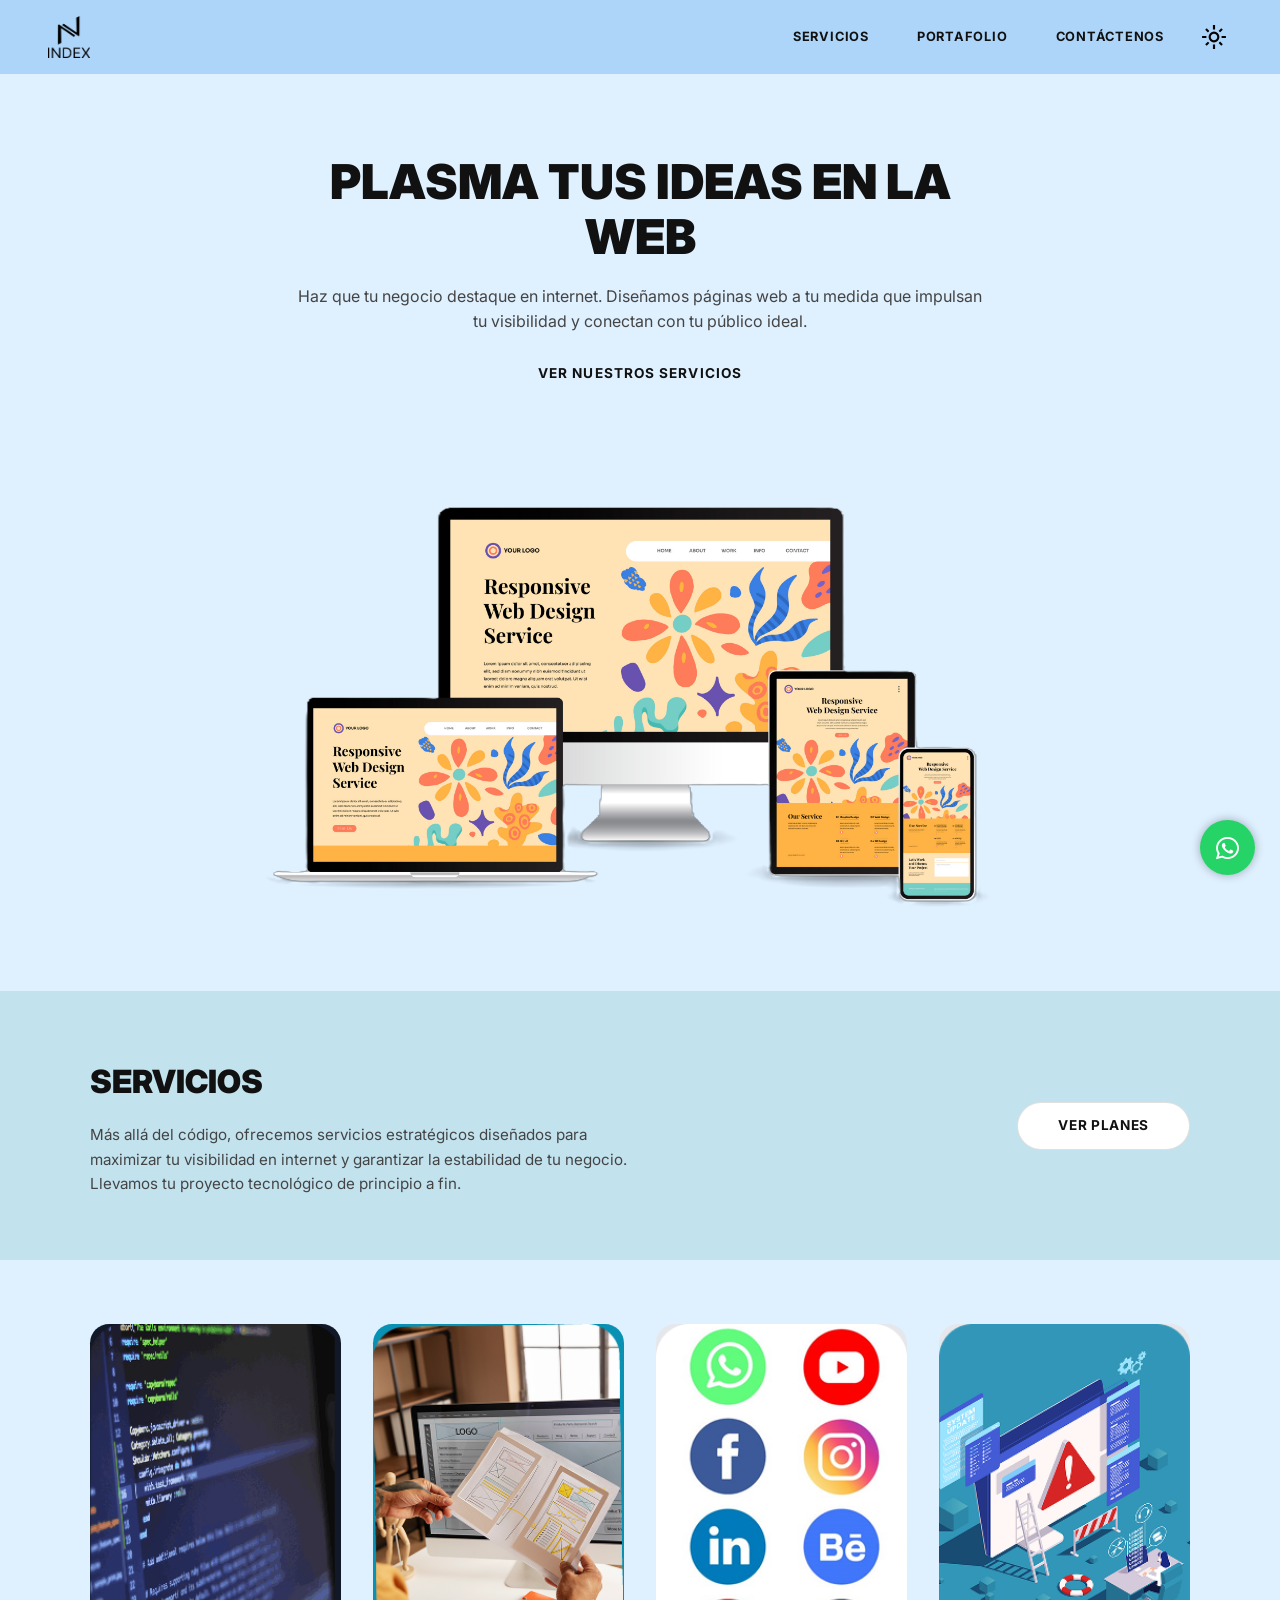
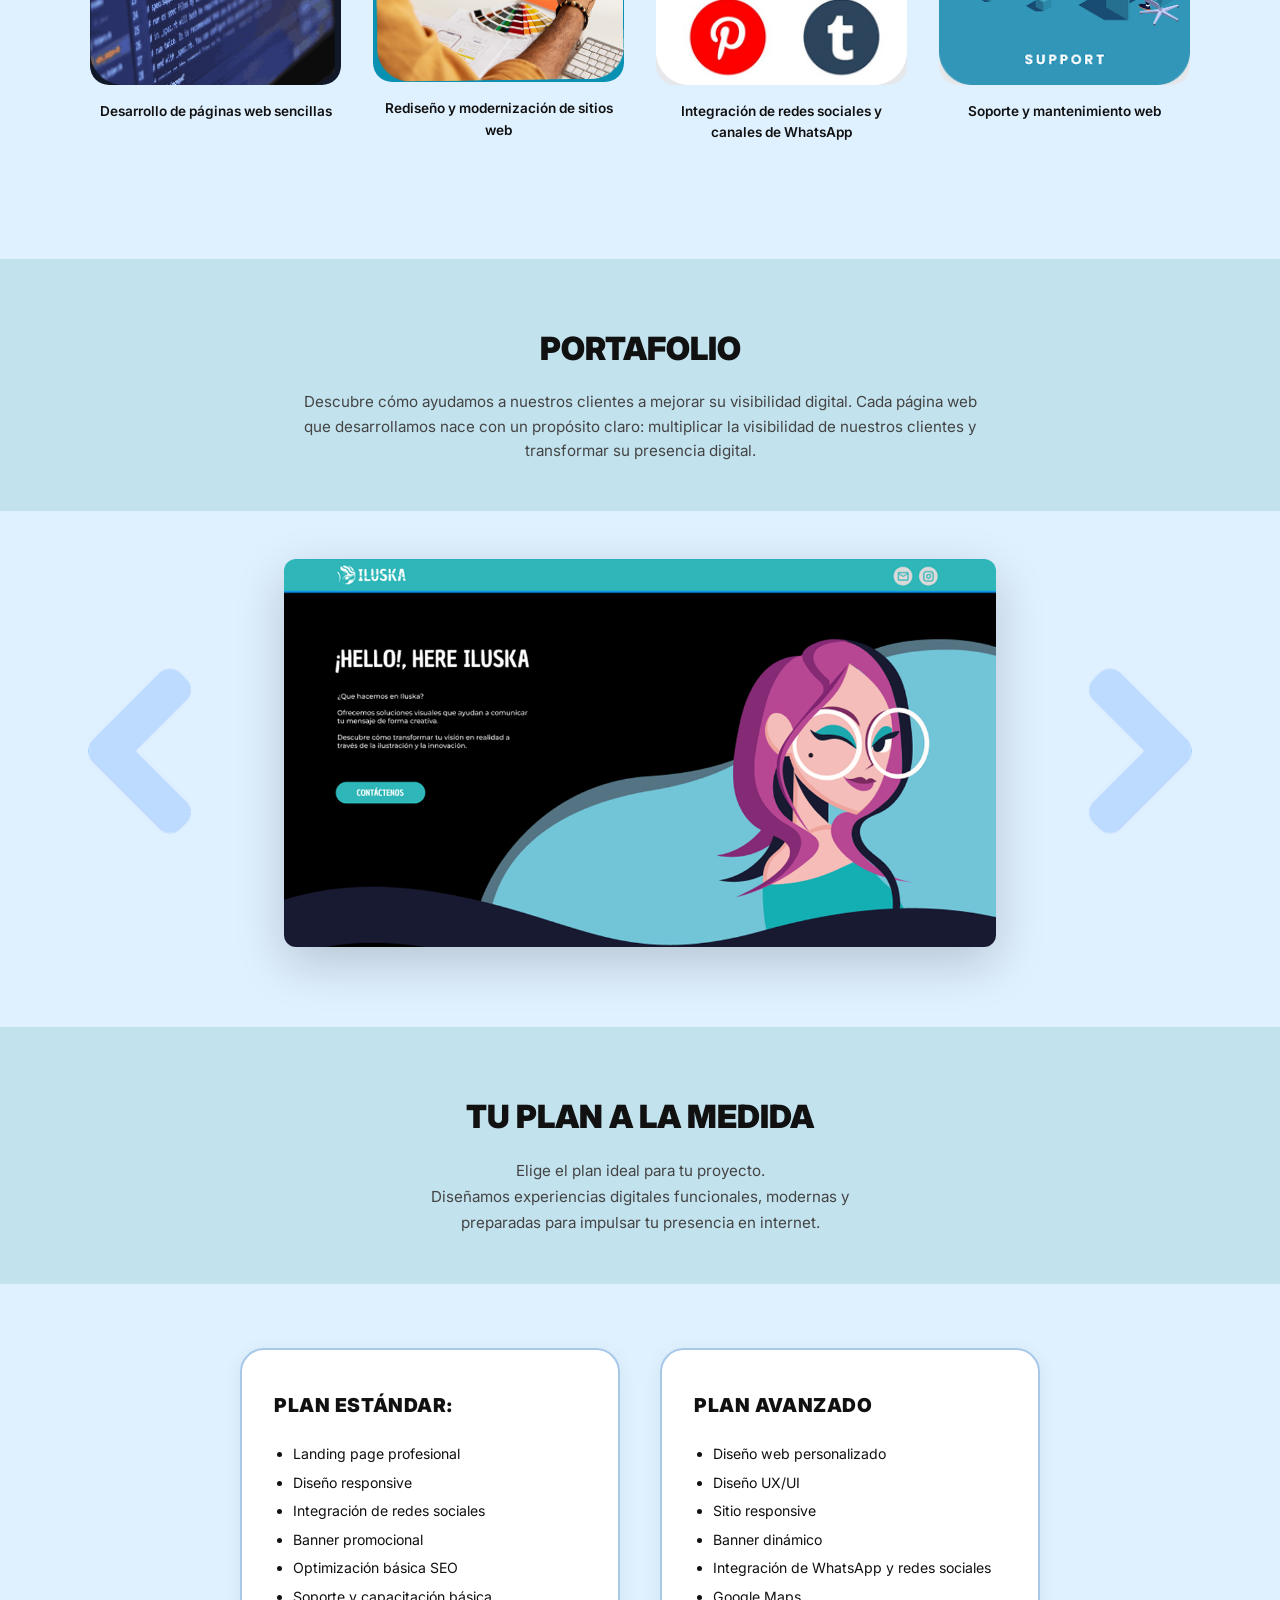
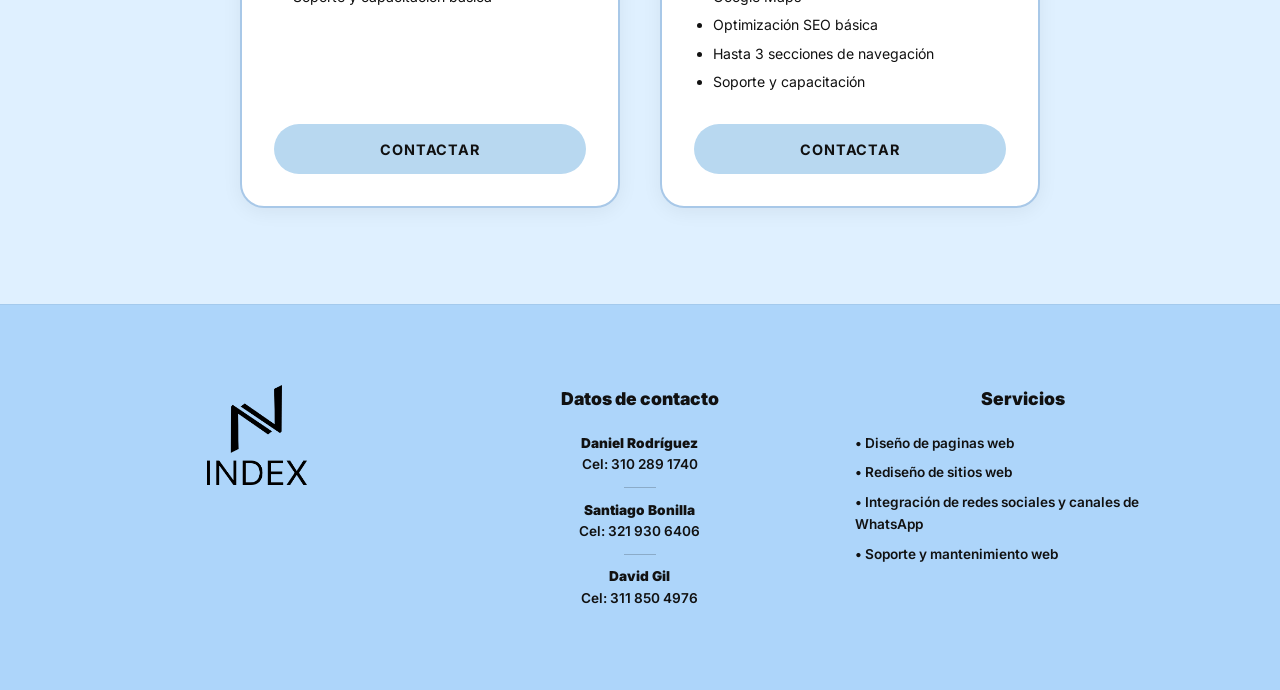
==== commit 1467922a: "ajuste de dark mode" ====
--- a/index.html
+++ b/index.html
@@ -18,7 +18,7 @@
     <header class="site-header">
         <div class="logo-container">
             <a href="index.html" class="logo-index">
-                <img src="assets/resources/logo.png" alt="INDEX LOGO">
+                <img id="site-logo" src="assets/resources/logo.png" alt="INDEX LOGO">
             </a>
         </div>
 
@@ -175,7 +175,7 @@
     <footer id="contacto" class="site-footer">
         <div class="footer-container">
             <div class="footer-logo-wrapper">
-                <img src="assets/resources/logo.png" alt="INDEX LOGO LARGE">
+                <img id="footer-logo" src="assets/resources/logo.png" alt="INDEX LOGO LARGE">
             </div>
             <div class="footer-column">
                 <h4>Datos de contacto</h4>
@@ -244,11 +244,19 @@
         const ICON_LIGHT = 'assets/resources/light_mode.svg';
         const ICON_DARK  = 'assets/resources/dark_mode.svg';
 
+        const LOGO_LIGHT  = 'assets/resources/logo.png';
+        const LOGO_DARK   = 'assets/resources/logo dark.png';
+        const siteLogo    = document.getElementById('site-logo');
+        const footerLogo  = document.getElementById('footer-logo');
+
         function applyTheme(dark) {
             document.body.classList.toggle('dark-mode', dark);
             const icon = dark ? ICON_DARK : ICON_LIGHT;
             themeIcon.src        = icon;
             themeIconDesktop.src = icon;
+            const logo = dark ? LOGO_DARK : LOGO_LIGHT;
+            siteLogo.src   = logo;
+            footerLogo.src = logo;
         }
 
         applyTheme(localStorage.getItem('theme') === 'dark');
@@ -263,22 +271,55 @@
         themeToggleDesktop.addEventListener('click', toggleTheme);
 
         // ── Carrusel ──────────────────────────────────────────────────────
-        const items     = document.querySelectorAll('.portfolio-item');
+        const items      = document.querySelectorAll('.portfolio-item');
         const arrowLeft  = document.querySelector('.arrow-left');
         const arrowRight = document.querySelector('.arrow-right');
-        let current = 0;
+        let current    = 0;
+        let isAnimating = false;
 
         function showSlide(n) {
-            items[current].classList.remove('active');
+            if (isAnimating || items.length <= 1) return;
+            isAnimating = true;
+
+            const prev = current;
             current = (n + items.length) % items.length;
-            items[current].classList.add('active');
+
+            // El saliente se lleva a posición absoluta para que no ocupe espacio
+            const prevItem = items[prev];
+            const nextItem = items[current];
+
+            // Fija altura del contenedor durante el fade
+            const win = document.querySelector('.carousel-window');
+            win.style.height = prevItem.offsetHeight + 'px';
+
+            // Saca el activo a absoluto y mete el nuevo
+            prevItem.style.position = 'absolute';
+            prevItem.style.opacity  = '0';
+            nextItem.classList.add('active');
+
+            // Tras la transición, limpia
+            setTimeout(() => {
+                prevItem.classList.remove('active');
+                prevItem.style.position = '';
+                prevItem.style.opacity  = '';
+                win.style.height = '';
+                isAnimating = false;
+            }, 700);
         }
 
         arrowLeft.addEventListener('click',  () => showSlide(current - 1));
         arrowRight.addEventListener('click', () => showSlide(current + 1));
 
-        // Auto-avance cada 4 s
-        setInterval(() => showSlide(current + 1), 4000);
+        // Auto-avance cada 5 s
+        let autoPlay = setInterval(() => showSlide(current + 1), 5000);
+
+        // Pausa al interactuar
+        [arrowLeft, arrowRight].forEach(btn => {
+            btn.addEventListener('click', () => {
+                clearInterval(autoPlay);
+                autoPlay = setInterval(() => showSlide(current + 1), 5000);
+            });
+        });
     </script>
 </body>
 </html>
--- a/assets/CSS/styleIndex.css
+++ b/assets/CSS/styleIndex.css
@@ -319,7 +319,7 @@
 }
 
 .carousel-container {
-    max-width: 1050px;
+    max-width: 1200px;
     margin: 0 auto;
     display: flex;
     align-items: center;
@@ -329,14 +329,32 @@
 
 .carousel-window {
     flex: 1;
-    max-width: 840px;
-    border-radius: 8px;
+    max-width: 1050px;
+    border-radius: 12px;
     overflow: hidden;
-    box-shadow: 0 12px 40px rgba(0,0,0,0.15);
-}
-
-.portfolio-item { display: none; }
-.portfolio-item.active { display: block; }
+    box-shadow: 0 16px 50px rgba(0,0,0,0.18);
+    position: relative;
+    /* altura mínima para que no colapse antes de cargar */
+    min-height: 200px;
+}
+
+/* Cada slide ocupa el mismo espacio y hace fade */
+.portfolio-item {
+    position: absolute;
+    top: 0; left: 0;
+    width: 100%;
+    opacity: 0;
+    transition: opacity 0.7s ease;
+    pointer-events: none;
+}
+
+/* El activo aparece encima */
+.portfolio-item.active {
+    position: relative;
+    opacity: 1;
+    pointer-events: auto;
+}
+
 .portfolio-item img { width: 100%; height: auto; display: block; }
 
 .carousel-arrow {
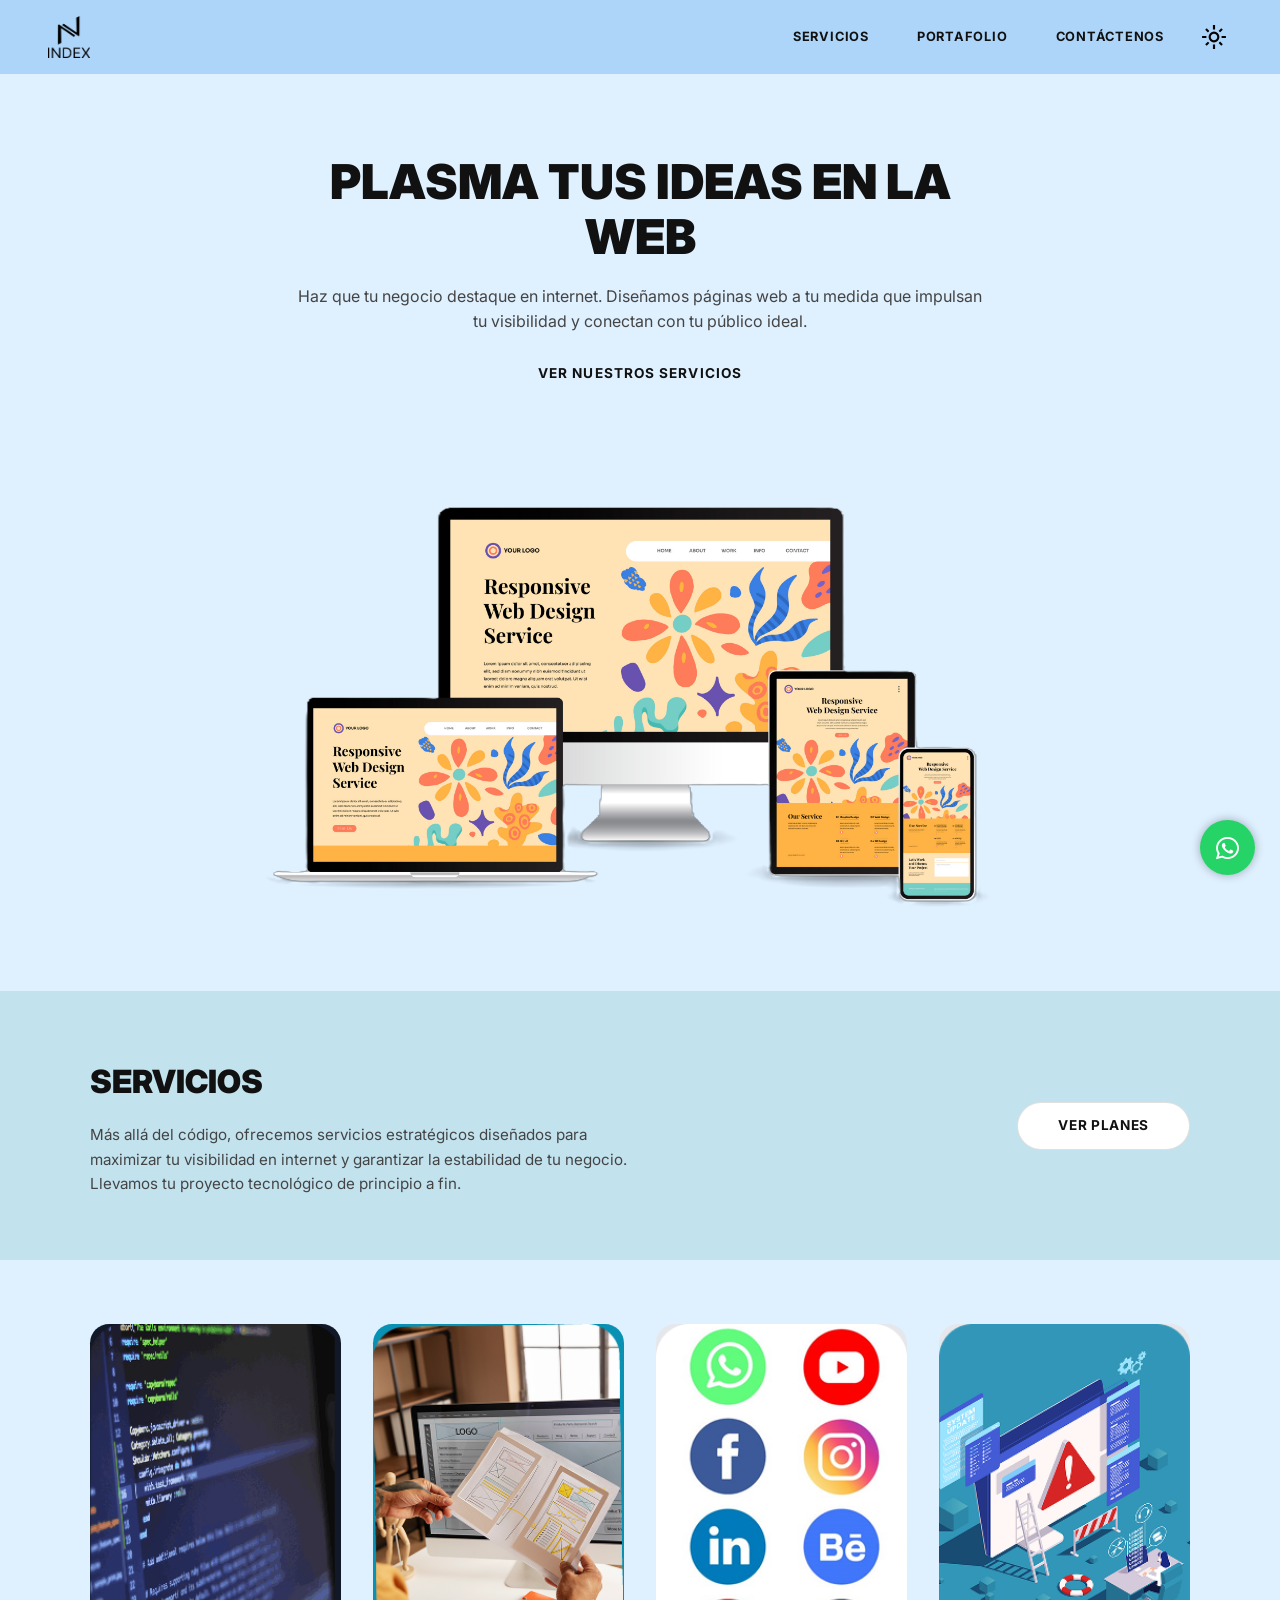
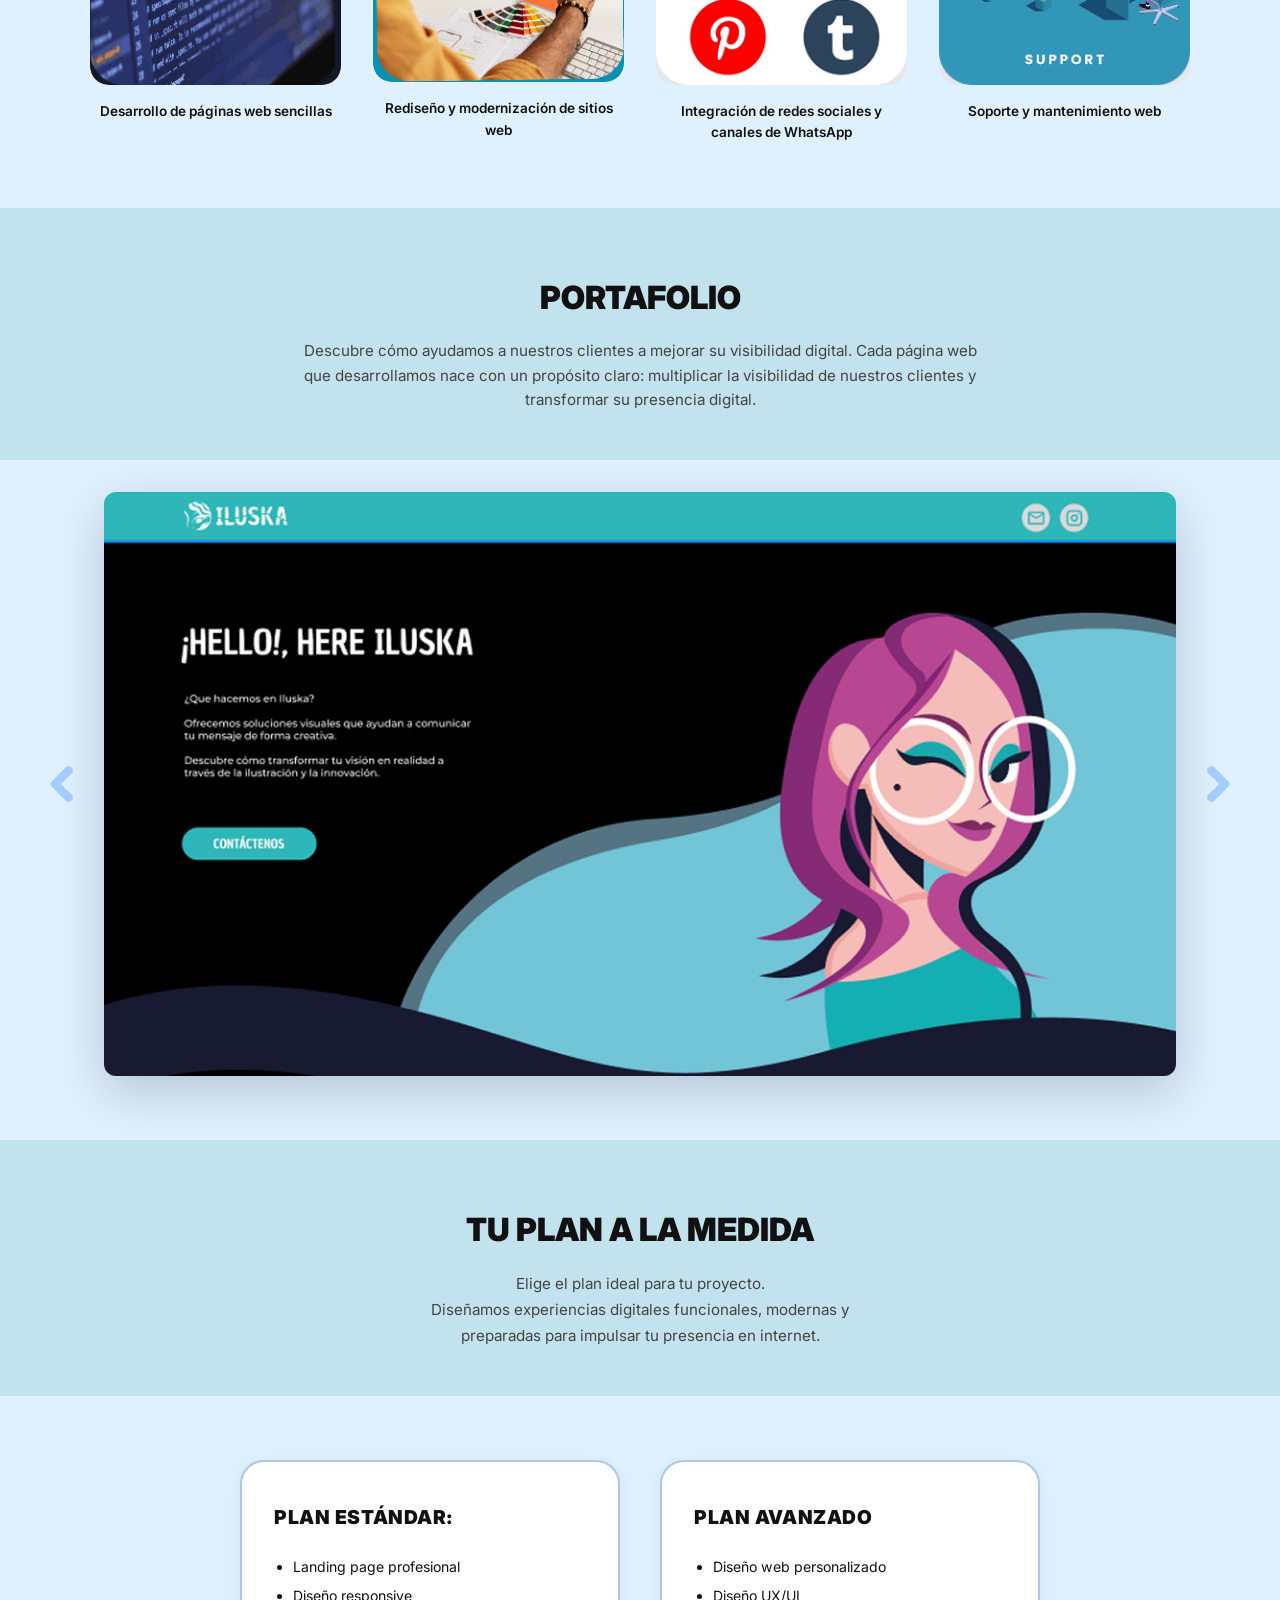
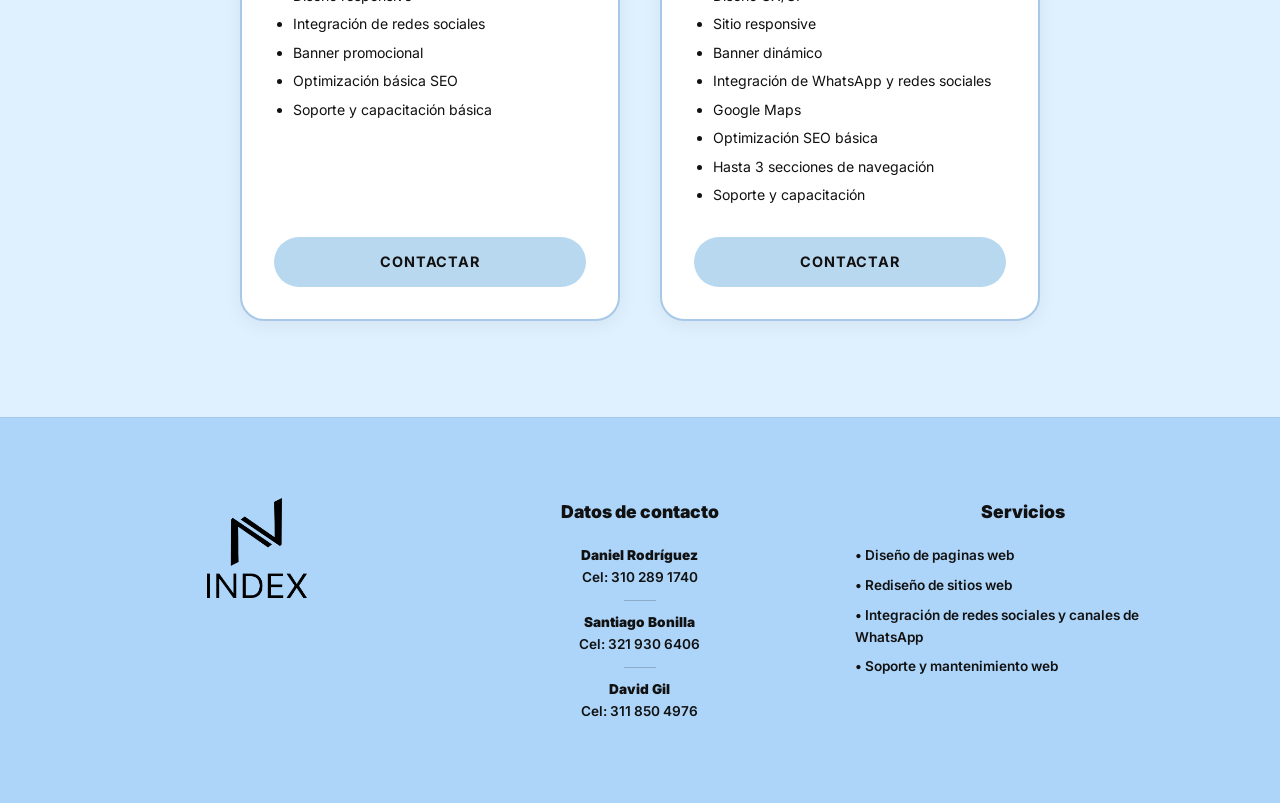
==== commit b0a960d7: "bug en responsive" ====
--- a/index.html
+++ b/index.html
@@ -100,8 +100,6 @@
             </div>
         </div>
     </section>
-<br>
-<br>
     <!-- ========== PORTAFOLIO — título separado del carrusel ========== -->
     <section id="portafolio" class="portafolio-intro-section">
         <h2>PORTAFOLIO</h2>
@@ -147,7 +145,7 @@
                         <li>Soporte y capacitación básica</li>
                     </ul>
                 </div>
-                <a href="https://wa.me/+573219306406" target="_blank" class="btn-plan">CONTACTAR</a>
+                <a href="https://wa.me/+573219306406?text=Hola%2C%20me%20interesa%20el%20Plan%20Est%C3%A1ndar%20%F0%9F%91%8B" target="_blank" class="btn-plan">CONTACTAR</a>
             </div>
 
             <div class="plan-card plan-avanzado">
@@ -165,7 +163,7 @@
                         <li>Soporte y capacitación</li>
                     </ul>
                 </div>
-                <a href="https://wa.me/+573219306406" target="_blank" class="btn-plan">CONTACTAR</a>
+                <a href="https://wa.me/+573219306406?text=Hola%2C%20me%20interesa%20el%20Plan%20Avanzado%20%F0%9F%9A%80" target="_blank" class="btn-plan">CONTACTAR</a>
             </div>
 
         </div>
--- a/assets/CSS/styleIndex.css
+++ b/assets/CSS/styleIndex.css
@@ -314,7 +314,7 @@
 /* Carrusel en su propio módulo */
 .portafolio-carousel-section {
     background-color: var(--bg-portafolio-car);
-    padding: 3rem 1rem 5rem;
+    padding: 2rem 1rem 4rem;
     transition: background-color 0.3s;
 }
 
@@ -324,21 +324,19 @@
     display: flex;
     align-items: center;
     justify-content: center;
-    gap: 1.5rem;
+    gap: 1rem;
 }
 
 .carousel-window {
     flex: 1;
-    max-width: 1050px;
+    min-width: 0;          /* evita desbordamiento en flex */
     border-radius: 12px;
     overflow: hidden;
     box-shadow: 0 16px 50px rgba(0,0,0,0.18);
     position: relative;
-    /* altura mínima para que no colapse antes de cargar */
-    min-height: 200px;
-}
-
-/* Cada slide ocupa el mismo espacio y hace fade */
+}
+
+/* Cada slide hace fade */
 .portfolio-item {
     position: absolute;
     top: 0; left: 0;
@@ -348,7 +346,6 @@
     pointer-events: none;
 }
 
-/* El activo aparece encima */
 .portfolio-item.active {
     position: relative;
     opacity: 1;
@@ -357,22 +354,40 @@
 
 .portfolio-item img { width: 100%; height: auto; display: block; }
 
+/* Flechas con imagen — sin fondo negro */
 .carousel-arrow {
-    background: none;
+    background: transparent;
     border: none;
-    color: var(--arrow-color);
-    font-size: 2rem;
+    padding: 0;
     cursor: pointer;
-    user-select: none;
-    line-height: 1;
-    transition: transform 0.2s, color 0.2s;
     flex-shrink: 0;
-}
-.carousel-arrow:hover { transform: scale(1.15); filter: brightness(0.7); }
+    display: flex;
+    align-items: center;
+    justify-content: center;
+    transition: transform 0.2s, opacity 0.2s;
+    width: 48px;
+}
+
+.carousel-arrow img {
+    width: 48px;
+    height: auto;
+    display: block;
+    /* quita el fondo negro de los PNG con mix-blend-mode */
+    mix-blend-mode: multiply;
+}
+
+body.dark-mode .carousel-arrow img {
+    mix-blend-mode: normal;
+    filter: brightness(1.2);
+}
+
+.carousel-arrow:hover  { transform: scale(1.12); opacity: 0.8; }
 .carousel-arrow:active { transform: scale(0.92); }
 
 @media (max-width: 600px) {
-    .carousel-arrow { font-size: 2.5rem; }
+    .carousel-arrow { width: 36px; }
+    .carousel-arrow img { width: 36px; }
+    .carousel-container { gap: 0.5rem; }
 }
 
 /* ============================================================
